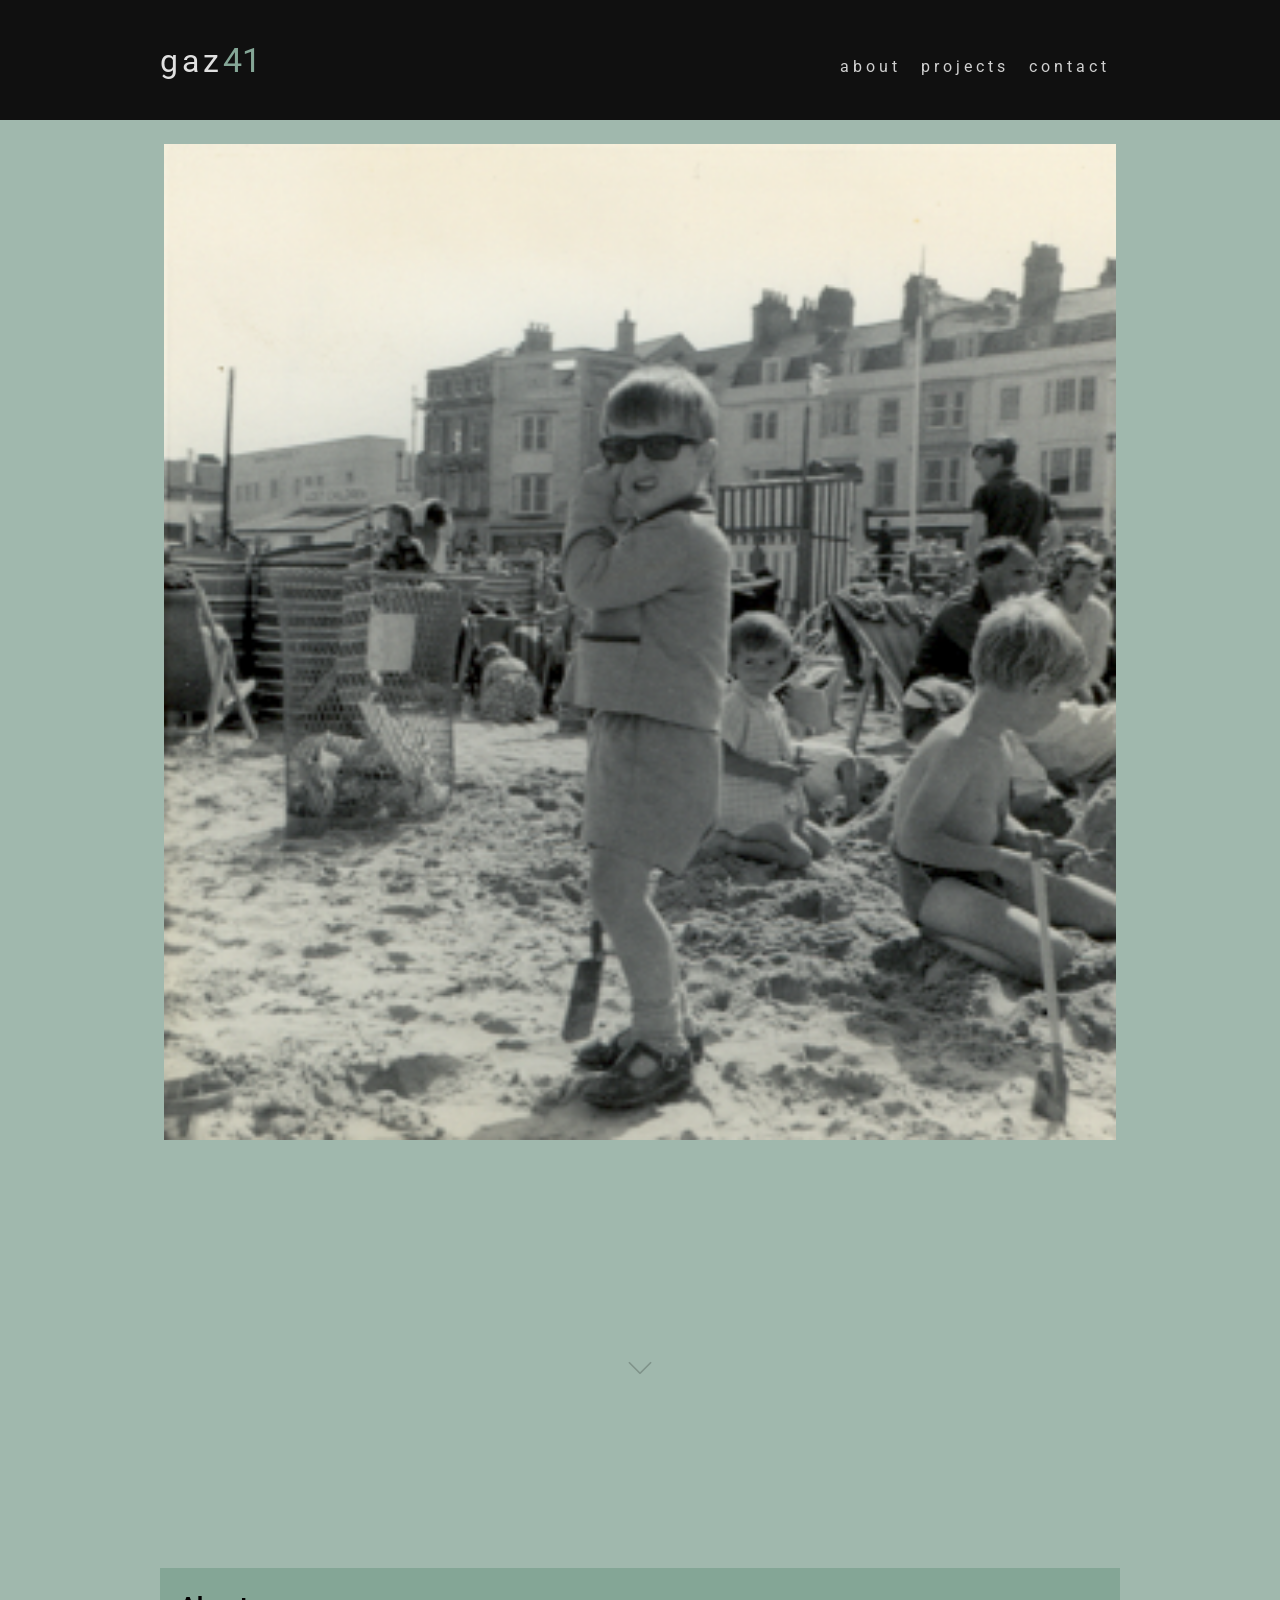
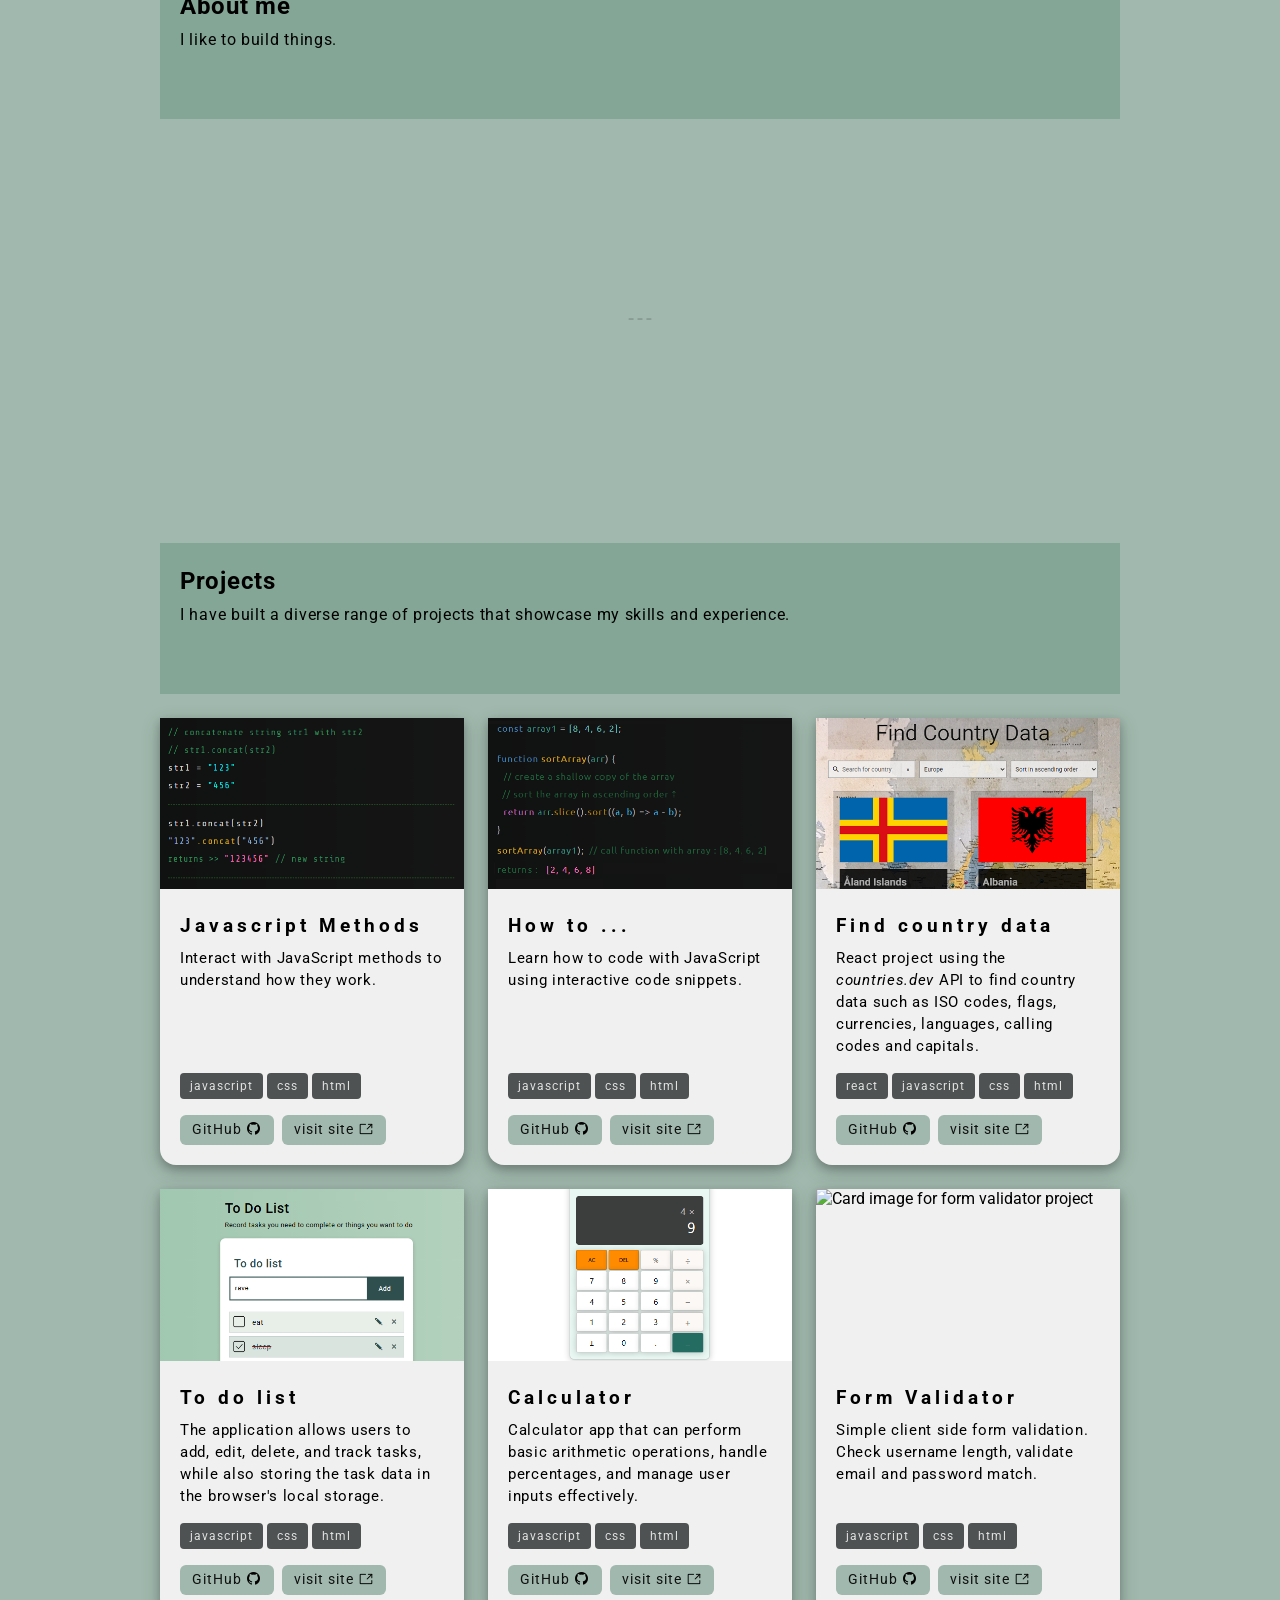
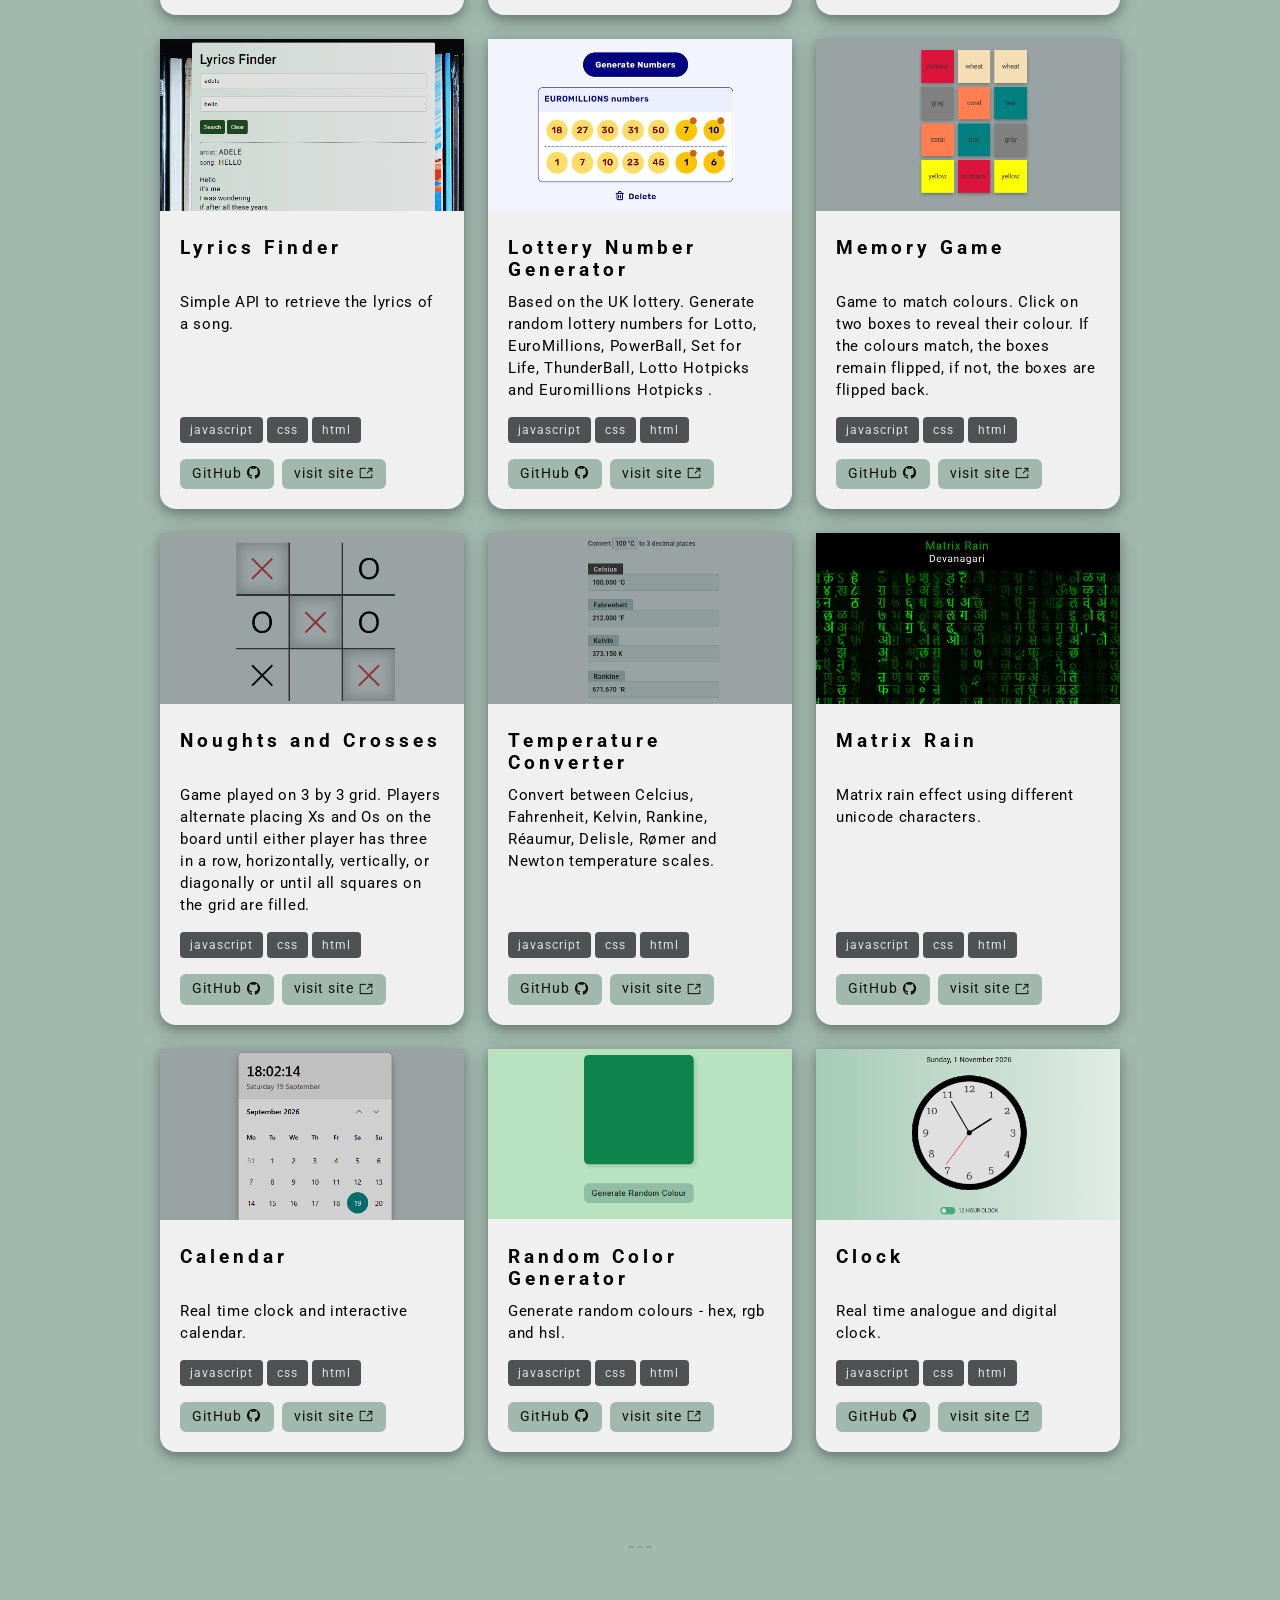
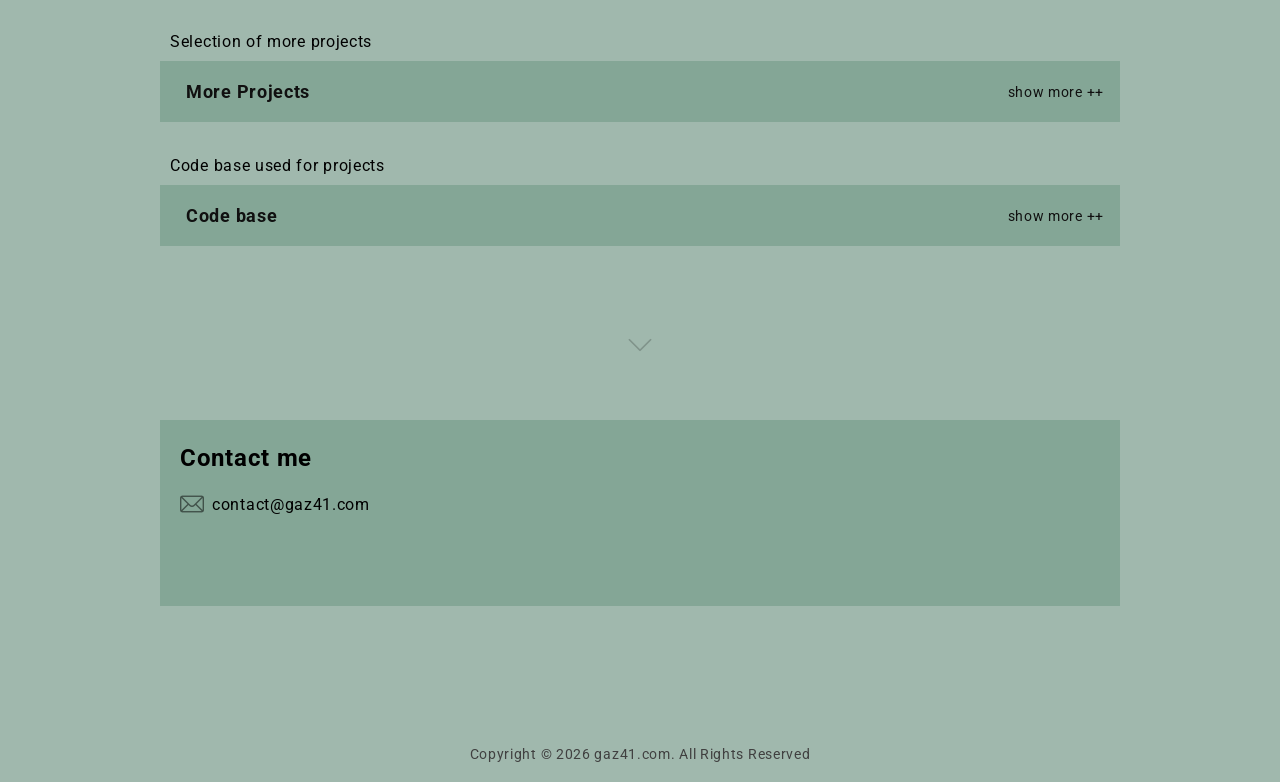
==== index.html @ 2c510667 "added form validator project" ====
<!doctype html>
<html lang="en">
  <head>
    <meta charset="UTF-8" />
    <meta name="viewport" content="width=device-width, initial-scale=1.0" />
    <link
      rel="icon"
      type="image/png"
      sizes="32x32"
      href="/images/favicon-1.png"
    />
    <link rel="stylesheet" href="css/style.css" />
    <title>gaz41</title>
  </head>

  <body>
    <header class="header" id="home">
      <div class="header-top">
        <h1 class="logo">gaz<span class="logo-41">41</span></h1>
        <div class="nav">
          <a href="#about">about</a><a href="#projects">projects</a
          ><a href="#contact">contact</a>
        </div>
      </div>
    </header>
    <div class="container">
      <div class="topContent">
        <div class="gaz41image">
          <img src="images/img-gaz41.png" alt="Image for gaz 41" />
        </div>
      </div>
      <div id="about"></div>
      <div class="spacer1">
        <img src="images/chevron-down.png" alt="arrow" />
      </div>

      <!-- ABOUT -->
      <div class="description-container about">
        <h2>About me</h2>
        <div class="description">
          <p>I like to build things.</p>
        </div>
      </div>

      <div class="spacer1">
        <img src="images/dashed-line.png" alt="arrow" />
      </div>
      <div id="projects"></div>

      <!-- PROJECTS -->
      <div class="description-container projects">
        <h2>Projects</h2>
        <div class="description">
          <p>
            I have built a diverse range of projects that showcase my skills and
            experience.
          </p>
        </div>
      </div>
      <!-- GRID-CONTAINER 1 -->
      <div class="grid-container">
        <div class="card">
          <img
            src="images/img-javascript-methods.png"
            alt="Card image for javascript methods project"
            class="card-img"
          />
          <h3 class="card-title">Javascript Methods</h3>
          <div class="content">
            Interact with JavaScript methods to understand how they work.
          </div>
          <div class="tools">
            <div class="tool">javascript</div>
            <div class="tool">css</div>
            <div class="tool">html</div>
          </div>

          <div class="code-buttons">
            <div class="btn">
              <a href="https://github.com/gaz41/javascript-methods-interactive"
                >GitHub
                <img
                  src="images/icons8-github-16.png"
                  alt="github icon"
                  class="img-icon"
              /></a>
            </div>

            <div class="btn">
              <a href="https://www.gaz41.com/javascriptmethods"
                >visit site
                <img
                  src="images/open-in-new-window.png"
                  alt="link Icon"
                  class="img-icon"
                />
              </a>
            </div>
          </div>
        </div>

        <div class="card">
          <img
            src="images/img-how-to.png"
            alt="Card image for how to project"
            class="card-img"
          />
          <h3 class="card-title">How to ...</h3>
          <div class="content">
            Learn how to code with JavaScript using interactive code snippets.
          </div>
          <div class="tools">
            <div class="tool">javascript</div>
            <div class="tool">css</div>
            <div class="tool">html</div>
          </div>

          <div class="code-buttons">
            <div class="btn">
              <a href="https://github.com/gaz41/how-to"
                >GitHub
                <img
                  src="images/icons8-github-16.png"
                  alt="github icon"
                  class="img-icon"
              /></a>
            </div>

            <div class="btn">
              <a href="https://www.gaz41.com/How_To"
                >visit site
                <img
                  src="images/open-in-new-window.png"
                  alt="link Icon"
                  class="img-icon"
                />
              </a>
            </div>
          </div>
        </div>

        <div class="card">
          <img
            src="images/img-find-country-data.png"
            alt="Card image for find country data project"
            class="card-img"
          />
          <h3 class="card-title">Find country data</h3>
          <div class="content">
            React project using the
            <i>countries.dev</i> API to find country data such as ISO codes,
            flags, currencies, languages, calling codes and capitals.
          </div>
          <div class="tools">
            <div class="tool">react</div>
            <div class="tool">javascript</div>
            <div class="tool">css</div>
            <div class="tool">html</div>
          </div>

          <div class="code-buttons">
            <div class="btn">
              <a href="https://github.com/gaz41/find-country-data"
                >GitHub
                <img
                  src="images/icons8-github-16.png"
                  alt="github icon"
                  class="img-icon"
              /></a>
            </div>

            <div class="btn">
              <a href="https://gaz41-find-country-data-app.netlify.app/"
                >visit site
                <img
                  src="images/open-in-new-window.png"
                  alt="link Icon"
                  class="img-icon"
                />
              </a>
            </div>
          </div>
        </div>

        <div class="card">
          <img
            src="images/img-to-do-list.png"
            alt="Card image for lyrics finder project"
            class="card-img"
          />
          <h3 class="card-title">To do list</h3>
          <div class="content">
            The application allows users to add, edit, delete, and track tasks,
            while also storing the task data in the browser's local storage.
          </div>
          <div class="tools">
            <div class="tool">javascript</div>
            <div class="tool">css</div>
            <div class="tool">html</div>
          </div>

          <div class="code-buttons">
            <div class="btn">
              <a href="https://github.com/gaz41/to-do-list"
                >GitHub
                <img
                  src="images/icons8-github-16.png"
                  alt="github icon"
                  class="img-icon"
              /></a>
            </div>

            <div class="btn">
              <a href="https://www.gaz41.com/to-do-list"
                >visit site
                <img
                  src="images/open-in-new-window.png"
                  alt="link Icon"
                  class="img-icon"
                />
              </a>
            </div>
          </div>
        </div>

        <div class="card">
          <img
            src="images/img-calculator.png"
            alt="Card image for calculator project"
            class="card-img"
          />
          <h3 class="card-title">Calculator</h3>
          <div class="content">
            Calculator app that can perform basic arithmetic operations, handle
            percentages, and manage user inputs effectively.
          </div>
          <div class="tools">
            <div class="tool">javascript</div>
            <div class="tool">css</div>
            <div class="tool">html</div>
          </div>

          <div class="code-buttons">
            <div class="btn">
              <a href="https://github.com/gaz41/calculator"
                >GitHub
                <img
                  src="images/icons8-github-16.png"
                  alt="github icon"
                  class="img-icon"
              /></a>
            </div>

            <div class="btn">
              <a href="https://www.gaz41.com/calculator"
                >visit site
                <img
                  src="images/open-in-new-window.png"
                  alt="link Icon"
                  class="img-icon"
                />
              </a>
            </div>
          </div>
        </div>

        <div class="card">
          <img
            src="images/img-form-validator.png"
            alt="Card image for form validator project"
            class="card-img"
          />
          <h3 class="card-title">Form Validator</h3>
          <div class="content">
            Simple client side form validation. Check username length, validate
            email and password match.
          </div>
          <div class="tools">
            <div class="tool">javascript</div>
            <div class="tool">css</div>
            <div class="tool">html</div>
          </div>

          <div class="code-buttons">
            <div class="btn">
              <a href="https://github.com/gaz41/form-validator"
                >GitHub
                <img
                  src="images/icons8-github-16.png"
                  alt="github icon"
                  class="img-icon"
              /></a>
            </div>

            <div class="btn">
              <a href="https://www.gaz41.com/form-validator"
                >visit site
                <img
                  src="images/open-in-new-window.png"
                  alt="link Icon"
                  class="img-icon"
                />
              </a>
            </div>
          </div>
        </div>

        <div class="card">
          <img
            src="images/img-lyrics-finder.png"
            alt="Card image for lyrics finder project"
            class="card-img"
          />
          <h3 class="card-title">Lyrics Finder</h3>
          <div class="content">
            Simple API to retrieve the lyrics of a song.
          </div>
          <div class="tools">
            <div class="tool">javascript</div>
            <div class="tool">css</div>
            <div class="tool">html</div>
          </div>

          <div class="code-buttons">
            <div class="btn">
              <a href="https://github.com/gaz41/lyrics-finder"
                >GitHub
                <img
                  src="images/icons8-github-16.png"
                  alt="github icon"
                  class="img-icon"
              /></a>
            </div>

            <div class="btn">
              <a href="https://www.gaz41.com/lyrics-finder"
                >visit site
                <img
                  src="images/open-in-new-window.png"
                  alt="link Icon"
                  class="img-icon"
                />
              </a>
            </div>
          </div>
        </div>

        <!-- END -->

        <div class="card">
          <img
            src="images/img-lottery-generator.png"
            alt="Card image for lottery generator project"
            class="card-img"
          />
          <h3 class="card-title">Lottery Number Generator</h3>
          <div class="content">
            Based on the UK lottery. Generate random lottery numbers for Lotto,
            EuroMillions, PowerBall, Set for Life, ThunderBall, Lotto Hotpicks
            and Euromillions Hotpicks .
          </div>
          <div class="tools">
            <div class="tool">javascript</div>
            <div class="tool">css</div>
            <div class="tool">html</div>
          </div>

          <div class="code-buttons">
            <div class="btn">
              <a href="https://github.com/gaz41/lottery-generator"
                >GitHub
                <img
                  src="images/icons8-github-16.png"
                  alt="github icon"
                  class="img-icon"
              /></a>
            </div>

            <div class="btn">
              <a href="https://www.gaz41.com/lottery_generator"
                >visit site
                <img
                  src="images/open-in-new-window.png"
                  alt="link Icon"
                  class="img-icon"
                />
              </a>
            </div>
          </div>
        </div>

        <div class="card">
          <img
            src="images/img-memory-game.png"
            alt="Card image for memory game project"
            class="card-img"
          />
          <h3 class="card-title">Memory Game</h3>
          <div class="content">
            Game to match colours. Click on two boxes to reveal their colour. If
            the colours match, the boxes remain flipped, if not, the boxes are
            flipped back.
          </div>
          <div class="tools">
            <div class="tool">javascript</div>
            <div class="tool">css</div>
            <div class="tool">html</div>
          </div>

          <div class="code-buttons">
            <div class="btn">
              <a href="https://github.com/gaz41/memory-game"
                >GitHub
                <img
                  src="images/icons8-github-16.png"
                  alt="github icon"
                  class="img-icon"
              /></a>
            </div>

            <div class="btn">
              <a href="https://www.gaz41.com/memory_game"
                >visit site
                <img
                  src="images/open-in-new-window.png"
                  alt="link Icon"
                  class="img-icon"
                />
              </a>
            </div>
          </div>
        </div>

        <div class="card">
          <img
            src="images/img-noughts-and-crosses.png"
            alt="Card image for noughts and crosses project"
            class="card-img"
          />
          <h3 class="card-title">Noughts and Crosses</h3>
          <div class="content">
            Game played on 3 by 3 grid. Players alternate placing Xs and Os on
            the board until either player has three in a row, horizontally,
            vertically, or diagonally or until all squares on the grid are
            filled.
          </div>
          <div class="tools">
            <div class="tool">javascript</div>
            <div class="tool">css</div>
            <div class="tool">html</div>
          </div>

          <div class="code-buttons">
            <div class="btn">
              <a href="https://github.com/gaz41/noughts-and-crosses"
                >GitHub
                <img
                  src="images/icons8-github-16.png"
                  alt="github icon"
                  class="img-icon"
              /></a>
            </div>

            <div class="btn">
              <a href="https://www.gaz41.com/noughts_and_crosses"
                >visit site
                <img
                  src="images/open-in-new-window.png"
                  alt="link Icon"
                  class="img-icon"
                />
              </a>
            </div>
          </div>
        </div>

        <div class="card">
          <img
            src="images/img-temperature-converter.png"
            alt="Card image for temperature converter project"
            class="card-img"
          />
          <h3 class="card-title">Temperature Converter</h3>
          <div class="content">
            Convert between Celcius, Fahrenheit, Kelvin, Rankine, Réaumur,
            Delisle, Rømer and Newton temperature scales.
          </div>
          <div class="tools">
            <div class="tool">javascript</div>
            <div class="tool">css</div>
            <div class="tool">html</div>
          </div>

          <div class="code-buttons">
            <div class="btn">
              <a href="https://github.com/gaz41/temperature-converter"
                >GitHub
                <img
                  src="images/icons8-github-16.png"
                  alt="github icon"
                  class="img-icon"
              /></a>
            </div>

            <div class="btn">
              <a href="https://www.gaz41.com/temperature_converter"
                >visit site
                <img
                  src="images/open-in-new-window.png"
                  alt="link Icon"
                  class="img-icon"
                />
              </a>
            </div>
          </div>
        </div>

        <div class="card">
          <img
            src="images/img-matrix-rain.png"
            alt="Card image for matrix rain project"
            class="card-img"
          />
          <h3 class="card-title">Matrix Rain</h3>
          <div class="content">
            Matrix rain effect using different unicode characters.
          </div>
          <div class="tools">
            <div class="tool">javascript</div>
            <div class="tool">css</div>
            <div class="tool">html</div>
          </div>

          <div class="code-buttons">
            <div class="btn">
              <a href="https://github.com/gaz41/matrix-rain"
                >GitHub
                <img
                  src="images/icons8-github-16.png"
                  alt="github icon"
                  class="img-icon"
              /></a>
            </div>

            <div class="btn">
              <a href="https://www.gaz41.com//matrix-rain"
                >visit site
                <img
                  src="images/open-in-new-window.png"
                  alt="link Icon"
                  class="img-icon"
                />
              </a>
            </div>
          </div>
        </div>

        <div class="card">
          <img
            src="images/img-calendar.png"
            alt="Card image for calendar project"
            class="card-img"
          />
          <h3 class="card-title">Calendar</h3>
          <div class="content">Real time clock and interactive calendar.</div>
          <div class="tools">
            <div class="tool">javascript</div>
            <div class="tool">css</div>
            <div class="tool">html</div>
          </div>

          <div class="code-buttons">
            <div class="btn">
              <a href="https://github.com/gaz41/calendar"
                >GitHub
                <img
                  src="images/icons8-github-16.png"
                  alt="github icon"
                  class="img-icon"
              /></a>
            </div>

            <div class="btn">
              <a href="https://www.gaz41.com/calendar"
                >visit site
                <img
                  src="images/open-in-new-window.png"
                  alt="link Icon"
                  class="img-icon"
                />
              </a>
            </div>
          </div>
        </div>

        <div class="card">
          <img
            src="images/img-random-color-generator.png"
            alt="Card image for random colour project"
            class="card-img"
          />
          <h3 class="card-title">Random Color Generator</h3>
          <div class="content">Generate random colours - hex, rgb and hsl.</div>
          <div class="tools">
            <div class="tool">javascript</div>
            <div class="tool">css</div>
            <div class="tool">html</div>
          </div>

          <div class="code-buttons">
            <div class="btn">
              <a href="https://github.com/gaz41/random-color-generator"
                >GitHub
                <img
                  src="images/icons8-github-16.png"
                  alt="github icon"
                  class="img-icon"
              /></a>
            </div>

            <div class="btn">
              <a href="https://www.gaz41.com/random-color-generator"
                >visit site
                <img
                  src="images/open-in-new-window.png"
                  alt="link Icon"
                  class="img-icon"
                />
              </a>
            </div>
          </div>
        </div>

        <div class="card">
          <img
            src="images/img-clock.png"
            alt="Card image for clock project"
            class="card-img"
          />
          <h3 class="card-title">Clock</h3>
          <div class="content">Real time analogue and digital clock.</div>
          <div class="tools">
            <div class="tool">javascript</div>
            <div class="tool">css</div>
            <div class="tool">html</div>
          </div>

          <div class="code-buttons">
            <div class="btn">
              <a href="https://github.com/gaz41/clock"
                >GitHub
                <img
                  src="images/icons8-github-16.png"
                  alt="github icon"
                  class="img-icon"
              /></a>
            </div>

            <div class="btn">
              <a href="https://www.gaz41.com/clock"
                >visit site
                <img
                  src="images/open-in-new-window.png"
                  alt="link Icon"
                  class="img-icon"
                />
              </a>
            </div>
          </div>
        </div>
      </div>

      <div class="spacer2">
        <img src="images/dashed-line.png" alt="arrow" />
      </div>

      <!-- ACCORDION 1 - MORE PROJECTS -->
      <p class="showDescription">Selection of more projects</p>
      <div class="accordion1 accordion-name">
        <h2>More Projects</h2>
      </div>
      <div class="panel1" id="panel1">
        <div class="grid-container">
          <div class="card">
            <img
              src="images/img-3d-rotating-cube.png"
              alt="Card image for 3D rotating cube project"
              class="card-img"
            />
            <h3 class="card-title">3D rotating cube</h3>
            <div class="content">
              3D rotating cube with interactive speed and direction.
            </div>
            <div class="tools">
              <div class="tool">javascript</div>
              <div class="tool">css</div>
              <div class="tool">html</div>
            </div>

            <div class="code-buttons">
              <div class="btn">
                <a href="https://github.com/gaz41/rotating-3d-cube"
                  >GitHub
                  <img
                    src="images/icons8-github-16.png"
                    alt="github icon"
                    class="img-icon"
                /></a>
              </div>

              <div class="btn">
                <a href="https://www.gaz41.com/3D_rotating_cube"
                  >visit site
                  <img
                    src="images/open-in-new-window.png"
                    alt="link Icon"
                    class="img-icon"
                  />
                </a>
              </div>
            </div>
          </div>

          <div class="card">
            <img
              src="images/img-3d-interactive-cube.png"
              alt="Card image for 3D interactive cube project"
              class="card-img"
            />
            <h3 class="card-title">3D interactive cube</h3>
            <div class="content">
              3D cube with interactive control of its position.
            </div>
            <div class="tools">
              <div class="tool">javascript</div>
              <div class="tool">css</div>
              <div class="tool">html</div>
            </div>

            <div class="code-buttons">
              <div class="btn">
                <a href="https://github.com/gaz41/interactive-3d-cube"
                  >GitHub
                  <img
                    src="images/icons8-github-16.png"
                    alt="github icon"
                    class="img-icon"
                /></a>
              </div>

              <div class="btn">
                <a href="https://www.gaz41.com/3D_interactive_cube"
                  >visit site
                  <img
                    src="images/open-in-new-window.png"
                    alt="link Icon"
                    class="img-icon"
                  />
                </a>
              </div>
            </div>
          </div>

          <div class="card">
            <img
              src="images/img-3d-rolling-dice.png"
              alt="Card image for 3D rolling dice project"
              class="card-img"
            />
            <h3 class="card-title">3D rolling dice</h3>
            <div class="content">
              3D rolling dice using GSAP - JavaScript animation library
            </div>
            <div class="tools">
              <div class="tool">javascript</div>
              <div class="tool">gsap</div>
              <div class="tool">css</div>
              <div class="tool">html</div>
            </div>

            <div class="code-buttons">
              <div class="btn">
                <a href="https://github.com/gaz41/rolling-3d-dice"
                  >GitHub
                  <img
                    src="images/icons8-github-16.png"
                    alt="github icon"
                    class="img-icon"
                /></a>
              </div>

              <div class="btn">
                <a href="https://www.gaz41.com/3D_rolling_dice"
                  >visit site
                  <img
                    src="images/open-in-new-window.png"
                    alt="link Icon"
                    class="img-icon"
                  />
                </a>
              </div>
            </div>
          </div>

          <div class="card">
            <img
              src="images/img2.png"
              alt="Card image for code-base"
              class="card-img"
            />
            <h3 class="card-title">More Projects ++</h3>
            <div class="content">
              Lorem ipsum dolor sit, amet consectetur adipisicing elit. Nulla
              culpa recusandae itaque.
            </div>
            <div class="tools">
              <div class="tool">javascript</div>
              <div class="tool">css</div>
              <div class="tool">html</div>
            </div>

            <div class="code-buttons">
              <div class="btn">
                <a href="https://github.com/gaz41/"
                  >GitHub
                  <img
                    src="images/icons8-github-16.png"
                    alt="github icon"
                    class="img-icon"
                /></a>
              </div>

              <div class="btn">
                <a href="https://www.gaz41.com/"
                  >visit site
                  <img
                    src="images/open-in-new-window.png"
                    alt="link Icon"
                    class="img-icon"
                  />
                </a>
              </div>
            </div>
          </div>
        </div>
      </div>

      <!-- ACCORDION 2 - CODE_BASE  -->
      <p class="showDescription">Code base used for projects</p>
      <div class="accordion2 accordion-name">
        <h2>Code base</h2>
      </div>
      <div class="panel2" id="panel2">
        <div class="grid-container">
          <div class="card">
            <img
              src="images/img-checkbox.png"
              alt="Card image for code-base"
              class="card-img"
            />
            <h3 class="card-title">Checkbox</h3>
            <div class="content">checkbox implementation</div>
            <div class="tools">
              <div class="tool">javascript</div>
              <div class="tool">css</div>
              <div class="tool">html</div>
            </div>

            <div class="code-buttons">
              <div class="btn">
                <a href="https://github.com/gaz41/checkbox"
                  >GitHub
                  <img
                    src="images/icons8-github-16.png"
                    alt="github icon"
                    class="img-icon"
                /></a>
              </div>

              <div class="btn">
                <a href="https://www.gaz41.com/code_base/checkbox">
                  visit site
                  <img
                    src="images/open-in-new-window.png"
                    alt="link Icon"
                    class="img-icon"
                  />
                </a>
              </div>
            </div>
          </div>

          <div class="card">
            <img
              src="images/img-radio-buttons.png"
              alt="Card image for code-base"
              class="card-img"
            />
            <h3 class="card-title">Radio buttons</h3>
            <div class="content">radio button implementation</div>
            <div class="tools">
              <div class="tool">javascript</div>
              <div class="tool">css</div>
              <div class="tool">html</div>
            </div>

            <div class="code-buttons">
              <div class="btn">
                <a href="https://github.com/gaz41/radio-buttons"
                  >GitHub
                  <img
                    src="images/icons8-github-16.png"
                    alt="github icon"
                    class="img-icon"
                /></a>
              </div>

              <div class="btn">
                <a href="https://www.gaz41.com/code_base/radio-buttons">
                  visit site
                  <img
                    src="images/open-in-new-window.png"
                    alt="link Icon"
                    class="img-icon"
                  />
                </a>
              </div>
            </div>
          </div>

          <div class="card">
            <img
              src="images/img-toggle-switch.png"
              alt="Card image for code-base"
              class="card-img"
            />
            <h3 class="card-title">toggle switch</h3>
            <div class="content">Toggle switch implementation</div>
            <div class="tools">
              <div class="tool">javascript</div>
              <div class="tool">css</div>
              <div class="tool">html</div>
            </div>

            <div class="code-buttons">
              <div class="btn">
                <a href="https://github.com/gaz41/toggle-switch"
                  >GitHub
                  <img
                    src="images/icons8-github-16.png"
                    alt="github icon"
                    class="img-icon"
                /></a>
              </div>

              <div class="btn">
                <a href="https://www.gaz41.com/code_base/toggle-switch">
                  visit site
                  <img
                    src="images/open-in-new-window.png"
                    alt="link Icon"
                    class="img-icon"
                  />
                </a>
              </div>
            </div>
          </div>

          <div class="card">
            <img
              src="images/img-radio-buttons-styled.png"
              alt="Card image for code-base"
              class="card-img"
            />
            <h3 class="card-title">radio buttons - styled</h3>
            <div class="content">
              Select a radio button and return its value. Default will always be
              red.
            </div>
            <div class="tools">
              <div class="tool">javascript</div>
              <div class="tool">css</div>
              <div class="tool">html</div>
            </div>

            <div class="code-buttons">
              <div class="btn">
                <a href="https://github.com/gaz41/radio-buttons-styled"
                  >GitHub
                  <img
                    src="images/icons8-github-16.png"
                    alt="github icon"
                    class="img-icon"
                /></a>
              </div>

              <div class="btn">
                <a href="https://www.gaz41.com/code_base/radio-buttons-styled"
                  >visit site
                  <img
                    src="images/open-in-new-window.png"
                    alt="link Icon"
                    class="img-icon"
                  />
                </a>
              </div>
            </div>
          </div>

          <div class="card">
            <img
              src="images/img-box-selection.png"
              alt="Card image for code-base"
              class="card-img"
            />
            <h3 class="card-title">box selection</h3>
            <div class="content">
              Select a numbered box and return its number. If any box is
              selected or none return a boolean.
            </div>
            <div class="tools">
              <div class="tool">javascript</div>
              <div class="tool">css</div>
              <div class="tool">html</div>
            </div>

            <div class="code-buttons">
              <div class="btn">
                <a href="https://github.com/gaz41/box-selection"
                  >GitHub
                  <img
                    src="images/icons8-github-16.png"
                    alt="github icon"
                    class="img-icon"
                /></a>
              </div>

              <div class="btn">
                <a href="https://www.gaz41.com/code_base/box-selection">
                  visit site
                  <img
                    src="images/open-in-new-window.png"
                    alt="link Icon"
                    class="img-icon"
                  />
                </a>
              </div>
            </div>
          </div>

          <div class="card">
            <img
              src="images/img-sliding-menu.png"
              alt="Card image for code-base"
              class="card-img"
            />
            <h3 class="card-title">sliding menu</h3>
            <div class="content">
              Select the hamburger icon to reveal the sliding menu. Options are
              presented as a list. Select the X icon to close the sliding menu.
            </div>
            <div class="tools">
              <div class="tool">javascript</div>
              <div class="tool">css</div>
              <div class="tool">html</div>
            </div>

            <div class="code-buttons">
              <div class="btn">
                <a href="https://github.com/gaz41/sliding-menu"
                  >GitHub
                  <img
                    src="images/icons8-github-16.png"
                    alt="github icon"
                    class="img-icon"
                /></a>
              </div>

              <div class="btn">
                <a href="https://www.gaz41.com/code_base/sliding-menu"
                  >visit site
                  <img
                    src="images/open-in-new-window.png"
                    alt="link Icon"
                    class="img-icon"
                  />
                </a>
              </div>
            </div>
          </div>

          <div class="card">
            <img
              src="images/img-sliding-menu-with-accordion.png"
              alt="Card image for code-base"
              class="card-img"
            />
            <h3 class="card-title">sliding menu with accordion</h3>
            <div class="content">
              Select the hamburger icon to reveal the sliding menu. Options are
              presented as an accordion. Select the X icon to close the sliding
              menu.
            </div>
            <div class="tools">
              <div class="tool">javascript</div>
              <div class="tool">css</div>
              <div class="tool">html</div>
            </div>

            <div class="code-buttons">
              <div class="btn">
                <a href="https://github.com/gaz41/sliding-menu-with-accordion"
                  >GitHub
                  <img
                    src="images/icons8-github-16.png"
                    alt="github icon"
                    class="img-icon"
                /></a>
              </div>

              <div class="btn">
                <a
                  href="https://www.gaz41.com/code_base/sliding-menu-with-accordion"
                  >visit site
                  <img
                    src="images/open-in-new-window.png"
                    alt="link Icon"
                    class="img-icon"
                  />
                </a>
              </div>
            </div>
          </div>

          <div class="card">
            <img
              src="images/img-copyright-notice.png"
              alt="Card image for code-base"
              class="card-img"
            />
            <h3 class="card-title">responsive copyright notice</h3>
            <div class="content">
              Copyright notice will appear at bottom of page whether there is
              content on that page or not. The copyright notice will not float.
            </div>
            <div class="tools">
              <div class="tool">javascript</div>
              <div class="tool">css</div>
              <div class="tool">html</div>
            </div>

            <div class="code-buttons">
              <div class="btn">
                <a href="https://github.com/gaz41/copyright-notice"
                  >GitHub
                  <img
                    src="images/icons8-github-16.png"
                    alt="github icon"
                    class="img-icon"
                /></a>
              </div>

              <div class="btn">
                <a href="https://www.gaz41.com/code_base/copyright_notice"
                  >visit site
                  <img
                    src="images/open-in-new-window.png"
                    alt="link Icon"
                    class="img-icon"
                  />
                </a>
              </div>
            </div>
          </div>

          <div class="card">
            <img
              src="images/img3.png"
              alt="Card image for code-base"
              class="card-img"
            />
            <h3 class="card-title">code-base ++</h3>
            <div class="content">
              Lorem ipsum dolor sit amet consectetur adipisicing elit. Nostrum,
              ullam tempora!
            </div>
            <div class="tools">
              <div class="tool">javascript</div>
              <div class="tool">css</div>
              <div class="tool">html</div>
            </div>

            <div class="code-buttons">
              <div class="btn">
                <a href="https://github.com/gaz41/"
                  >GitHub
                  <img
                    src="images/icons8-github-16.png"
                    alt="github icon"
                    class="img-icon"
                /></a>
              </div>

              <div class="btn">
                <a href="https://www.gaz41.com/"
                  >visit site
                  <img
                    src="images/open-in-new-window.png"
                    alt="link Icon"
                    class="img-icon"
                  />
                </a>
              </div>
            </div>
          </div>
        </div>
      </div>

      <!-- CONTACT -->
      <div id="contact"></div>
      <div class="spacer2">
        <img src="images/chevron-down.png" alt="arrow" />
      </div>
      <div class="description-container contact">
        <h2>Contact me</h2>
        <div class="description">
          <div class="email">
            <img src="images/mail.png" class="email-icon" alt="mail icon" />
            <a
              href="mailto:contact@gaz41.com"
              target="_blank"
              rel="noopener noreferrer"
            >
              <span class="email-name">contact@gaz41.com</span></a
            >
          </div>
        </div>
      </div>

      <!-- SCROLL-UP -->
      <a href="#home" id="scrollUp" class="scroll-up">
        <img
          src="images/upload.png"
          alt="up arrow icon"
          id="upIcon"
          class="up-icon"
      /></a>

      <!-- COPYRIGHT INFO -->
      <div id="copy" class="copy"></div>
    </div>

    <script src="scripts/script.js"></script>
  </body>
</html>

<!-- 
CREDIT FOR ICONS USED
<a href="https://icons8.com/icon/44900/github">GitHub</a> icon by <a target="_blank" href="https://icons8.com">Icons8</a>
<a href="https://www.flaticon.com/free-icons/open-in-new-window" title="open in new window icons">Open in new window icons created by Shashank Singh - Flaticon</a>
<a href="https://www.flaticon.com/free-icons/down-chevron" title="down chevron icons">Down chevron icons created by JC Icon - Flaticon</a>
<a href="https://www.flaticon.com/free-icons/up-arrow" title="up arrow icons">Up arrow icons created by Magnific - Flaticon</a>
<a href="https://www.flaticon.com/free-icons/dotted-line" title="dotted line icons">Dotted line icons created by See Icons - Flaticon</a>
<a href="https://www.flaticon.com/free-icons/email" title="email icons">Email icons created by Magnific - Flaticon</a>
 -->
---- css/style.css ----
@import url("https://fonts.googleapis.com/css2?family=Roboto:ital,wght@0,100..900;1,100..900&display=swap");

:root {
  --font1: "Roboto", sans-serif;
  --backgroundColor1: #a0b8ad;
  --boxShadow1: rgba(0, 0, 0, 0.35) 0px 5px 15px;
  --boxShadow2:
    0 4px 8px 0 rgba(0, 0, 0, 0.2), 0 6px 20px 0 rgba(0, 0, 0, 0.19);
  --letterSpacing1: 0.7px;
  --letterSpacing2: 1px;
  --letterSpacing3: 1.4px;
  --letterSpacing4: 4px;
  --letterSpacing5: 0.4px;
  --transition1: 0.4s ease-in-out;

  --color1: #000000;
  --color2: #101010;
  --color3: #202020;
  --color4: #404040;
  --color5: #4e5252;
  --color6: #666666;
  --color7: #d0d0d0;
  --color8: #e0e0e0;
  --color9: #304a30;
  --color10: #a0b8ad;
  --color11: #84a696;
  --color12: #f0f0f0;
  --color13: #ffffff;
  --color14: #648671;
}

*,
*::before,
*::after {
  margin: 0;
  padding: 0;
  box-sizing: border-box;
}

html {
  scroll-behavior: smooth;
}

body {
  font-family: var(--font1);
  background-color: var(--backgroundColor1);
}

header {
  display: flex;
  background-color: var(--color2);
  color: var(--color8);
  padding: 40px 30px;
  letter-spacing: var(--letterSpacing4);
}

header h1 {
  font-size: 32px;
  font-weight: normal;
}

.header-top {
  display: flex;
  align-items: last baseline;
  justify-content: space-between;
  width: 960px;
  margin: auto;
}

.logo-41 {
  color: var(--color11);
  font-size: 34px;
  letter-spacing: normal;
}

.nav a {
  font-size: 16px;
  color: var(--color7);
  padding: 0 10px;
  text-decoration: none;
  transition: var(--transition1);
  cursor: pointer;
}

.nav a:hover {
  color: var(--color11);
}

.container {
  max-width: 1000px;
  margin: auto;
}

.topContent {
  text-align: center;
  margin-bottom: 10px;
}

.gaz41image {
  margin: 24px;
  overflow: hidden;
}

.gaz41image img {
  width: 100%;
}

#projects {
  padding-bottom: 24px;
}

h2 {
  letter-spacing: var(--letterSpacing1);
  padding: 24px 0 0 20px;
}

h3 {
  letter-spacing: var(--letterSpacing4);
  padding: 40px 0 40px 20px;
}

.arrow,
.arrow2 {
  padding-left: 46px;
  opacity: 0.7;
}

.arrow2 {
  padding-left: 40px;
  padding: 0 0 20px 58px;
}

.spacer1,
.spacer2 {
  display: flex;
  align-items: center;
  justify-content: center;
  height: 400px;
  opacity: 0.2;
}

.spacer2 {
  height: 150px;
}

.description-container {
  background-color: var(--color11);
  letter-spacing: var(--letterSpacing1);
  padding: 0 0 70px 0;
  margin: 0 20px;
}

.description-container.projects {
  margin-bottom: 24px;
}

.description p {
  padding: 10px 20px 0 20px;
}

.grid-container {
  display: grid;
  grid-template-columns: repeat(auto-fit, minmax(300px, 1fr));
  gap: 24px;
  align-items: stretch;
  justify-content: left;
  padding: 0 20px 20px 20px;
}

.card {
  display: grid;
  grid-template-rows: subgrid;
  grid-row: span 5;
  gap: 6px;
  background-color: var(--color12);
  border-bottom-left-radius: 16px;
  border-bottom-right-radius: 16px;
  overflow: hidden;
  animation: fadeUp 0.4s linear;
  animation-timeline: view(); /* Defines the timeline for the animation */
  animation-range: entry 0% cover 35%; /* Specifies the animation range */
  animation-duration: 0.4s; /* Duration of the animation - Firefox */
  transition: all var(--transition1); /* Smooth transition for all properties */
  box-shadow: var(--boxShadow2);
}

.card:hover {
  background-color: var(--color13);
  box-shadow: var(--boxShadow1);
}

.card-img {
  background-color: var(--color12);
  width: 100%;
  border: none;
  object-fit: cover;
}

.card-title {
  padding: 20px 4px 4px 20px;
}

.content {
  font-size: 15px;
  line-height: 22px;
  letter-spacing: var(--letterSpacing1);
  padding: 0 20px;
}

.tools {
  display: flex;
  flex-wrap: wrap;
  gap: 4px;
  padding-left: 10px;
  margin: 10px 16px 0 10px;
}

.tool {
  background-color: var(--color5);
  color: var(--color8);
  font-size: 12px;
  letter-spacing: var(--letterSpacing2);
  border-radius: 4px;
  padding: 6px 10px;
}

.code-buttons {
  display: flex;
  padding: 10px;
  margin: 0 0 10px 10px;
}

.btn {
  background-color: var(--color10);
  font-size: 14px;
  border-radius: 6px;
  padding: 6px 12px;
  margin-right: 8px;
  letter-spacing: var(--letterSpacing2);
  transition: var(--transition1);
  cursor: pointer;
}

.btn:hover {
  background-color: var(--color11);
  color: var(--color13);
  box-shadow: var(--boxShadow1);
}

.btn a {
  color: var(--color2);
  text-decoration: none;
}

.img-icon {
  display: inline-block;
  padding: 0 0 2px;
  vertical-align: middle;
}

.accordion1,
.accordion2 {
  display: flex;
  align-items: center;
  justify-content: space-between;
  background-color: var(--color11);
  color: var(--color2);
  font-family: var(--font1);
  letter-spacing: var(--letterSpacing1);
  padding: 10px 16px;
  margin: 0 20px 24px 20px;
  outline: none;
  transition: var(--transition1);
  cursor: pointer;
}

.accordion1 h2,
.accordion2 h2 {
  font-size: 18px;
  padding: 10px;
}

.accordion-name {
  color: var(--color2);
  letter-spacing: var(--letterSpacing1);
  transition: var(--transition1);
}

.accordion-name:hover {
  color: var(--color4);
}

.accordion1:after,
.accordion2:after {
  content: "show more \002B\002B";
  float: right;
  margin-left: 5px;
  color: var(--color2);
  font-size: 14px;
  transition: var(--transition1);
}

.accordion1:hover:after,
.accordion2:hover:after {
  color: var(--color3);
  letter-spacing: var(--letterSpacing3);
}

.accordionActive:after {
  content: "show less \2212\2212";
  font-size: 14px;
  color: var(--color2);
}

.accordionActive:hover {
  color: var(--color9);
}

.accordionActive:hover:after {
  color: var(--color9);
  letter-spacing: var(--letterSpacing5);
}

.panel1,
.panel2 {
  display: none;
  transition: var(--transition1);
}

.panel1 {
  margin-bottom: 80px;
}

.showDescription {
  padding: 10px 30px;
  letter-spacing: var(--letterSpacing1);
}

.email {
  display: flex;
  align-items: center;
  justify-content: flex-start;
  padding: 20px;
}

.email a {
  color: var(--color1);
  text-decoration: none;
}

.email-icon {
  vertical-align: middle;
  opacity: 0.5;
}

.email-name {
  letter-spacing: var(--letterSpacing1);
  padding-left: 8px;
  transition: var(--transition1);
}

.email-name:hover {
  color: var(--color3);
  letter-spacing: var(--letterSpacing2);
  text-decoration: underline;
}

::selection {
  color: var(--color3);
  background: var(--color14);
}

/* SCROLL TO THE TOP */
.scroll-up {
  display: flex;
  align-items: center;
  justify-content: center;
  position: fixed;
  bottom: 20px;
  right: 4px;
  padding: 8px;
  border-radius: 16px;
  opacity: 0.4;
  transition: var(--transition1);
}

.scroll-up:hover {
  opacity: 1;
  transform: translateY(-3px);
}

.up-icon {
  display: none;
}

.copy {
  background-color: var(--backgroundColor1);
  color: var(--color4);
  font-size: 14px;
  text-align: center;
  letter-spacing: var(--letterSpacing1);
  padding: 20px 0;
  margin-top: 120px;
}

/* fadeUp ANIMATION FOR CARDS */
@keyframes fadeUp {
  from {
    opacity: 0;
    transform: translateY(50px) scale(0.8);
  }

  to {
    opacity: 1;
    transform: translateY(0) scale(1);
  }
}

@media only screen and (max-width: 450px) {
  .header-top {
    flex-direction: column;
    align-items: self-start;
  }

  .header-top a {
    margin-top: 10px;
  }

  .logo {
    padding-bottom: 10px;
  }

  .nav a {
    display: flex;
    flex-direction: column;
    margin: px 0;
    padding: 0 10px;
  }

  .scroll-up {
    bottom: 40px;
  }
}

@media only screen and (max-width: 398px) {
  .copy {
    padding: 6px 0;
    line-height: 1.6;
  }

  .copy2 {
    display: block;
  }
}

@media only screen and (max-width: 350px) {
  .grid-container {
    grid-template-columns: repeat(auto-fit, minmax(230px, 1fr));
  }
}

@media only screen and (max-width: 300px) {
  .code-buttons {
    flex-direction: column;
    gap: 10px;
    width: 135px;
  }

  .scroll-up {
    bottom: 66px;
  }
}

@media only screen and (max-width: 270px) {
  .grid-container {
    grid-template-columns: repeat(auto-fit, minmax(220px, 1fr));
    padding: 0 4px;
  }

  .description-container h2 {
    font-size: 18px;
  }

  .description-container,
  .description-container.projects,
  .accordion1,
  .accordion2 {
    margin: 20px 4px;
  }

  .showDescription {
    font-size: 14px;
    padding: 20px 0 2px 10px;
  }

  .email {
    flex-direction: column;
    align-items: self-start;
    padding: 10px 0 0 20px;
  }

  .email-name {
    font-size: 14px;
    padding-left: 0;
  }
}
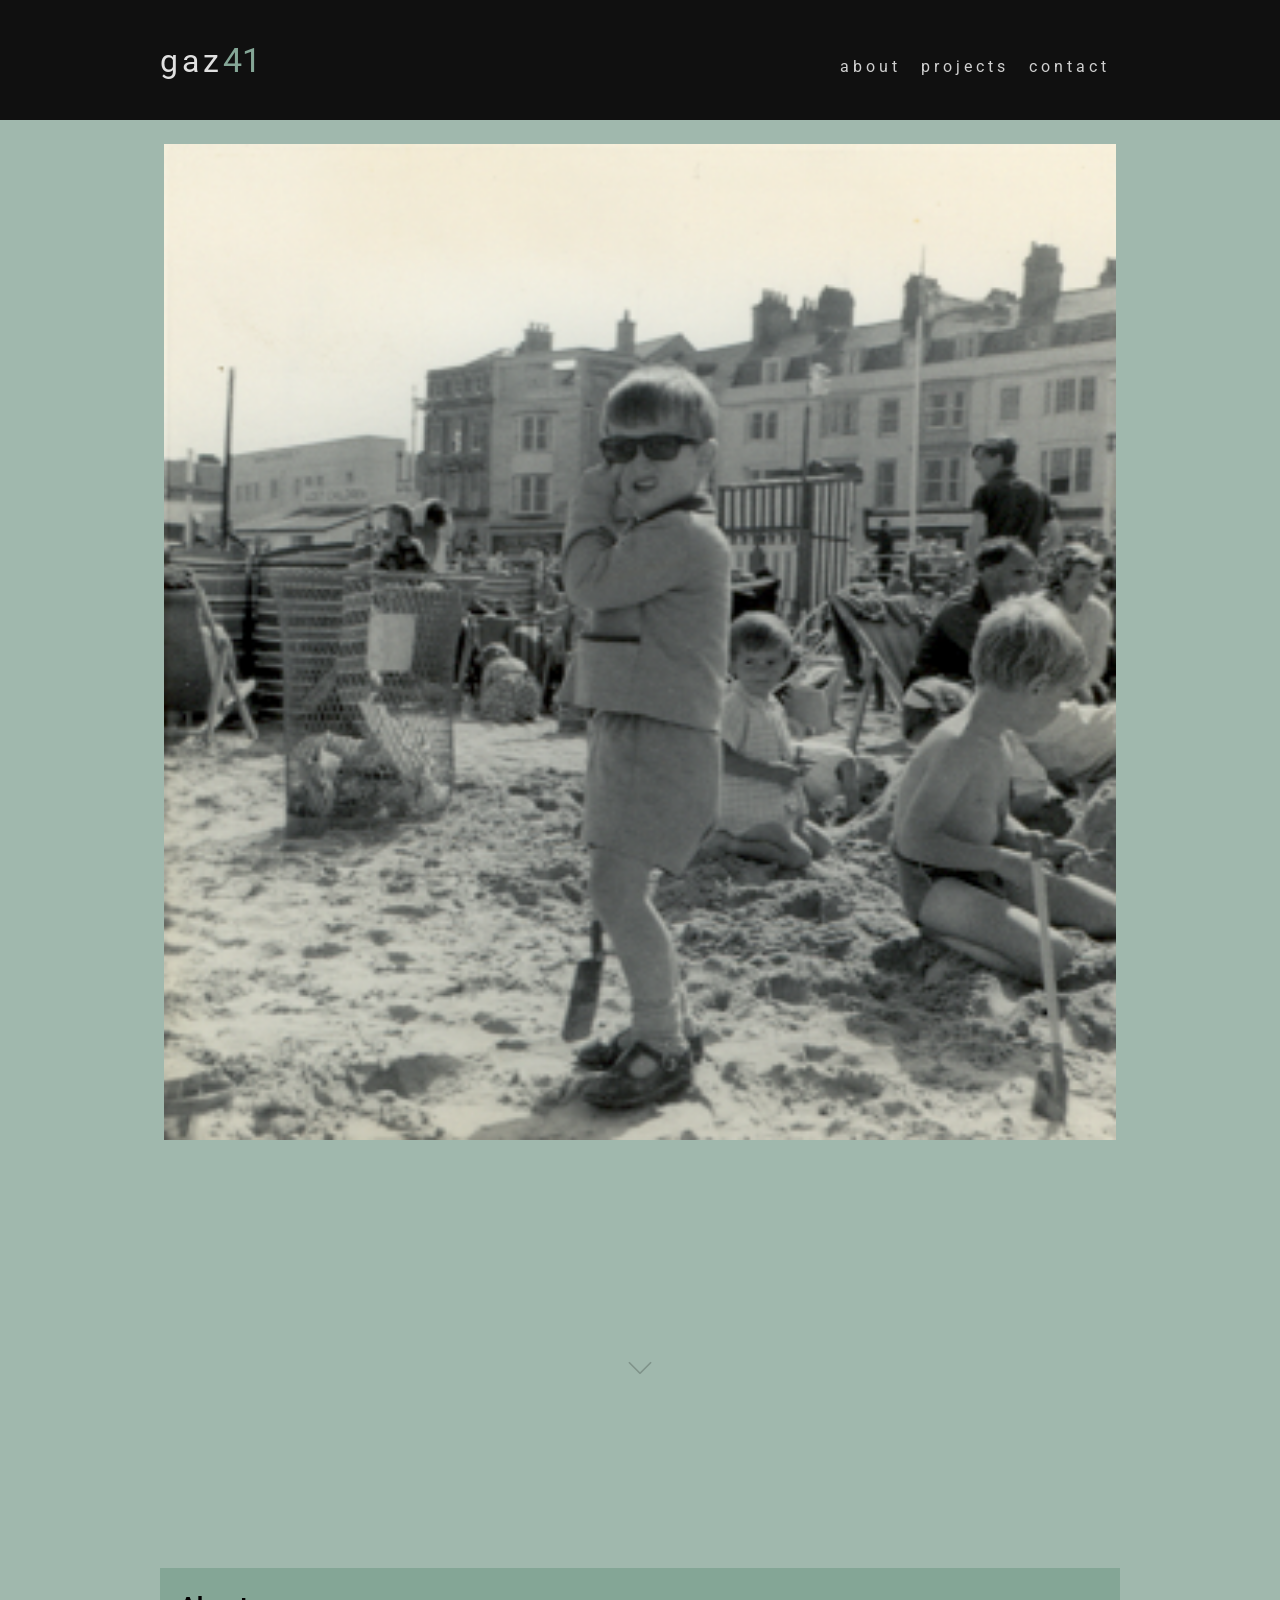
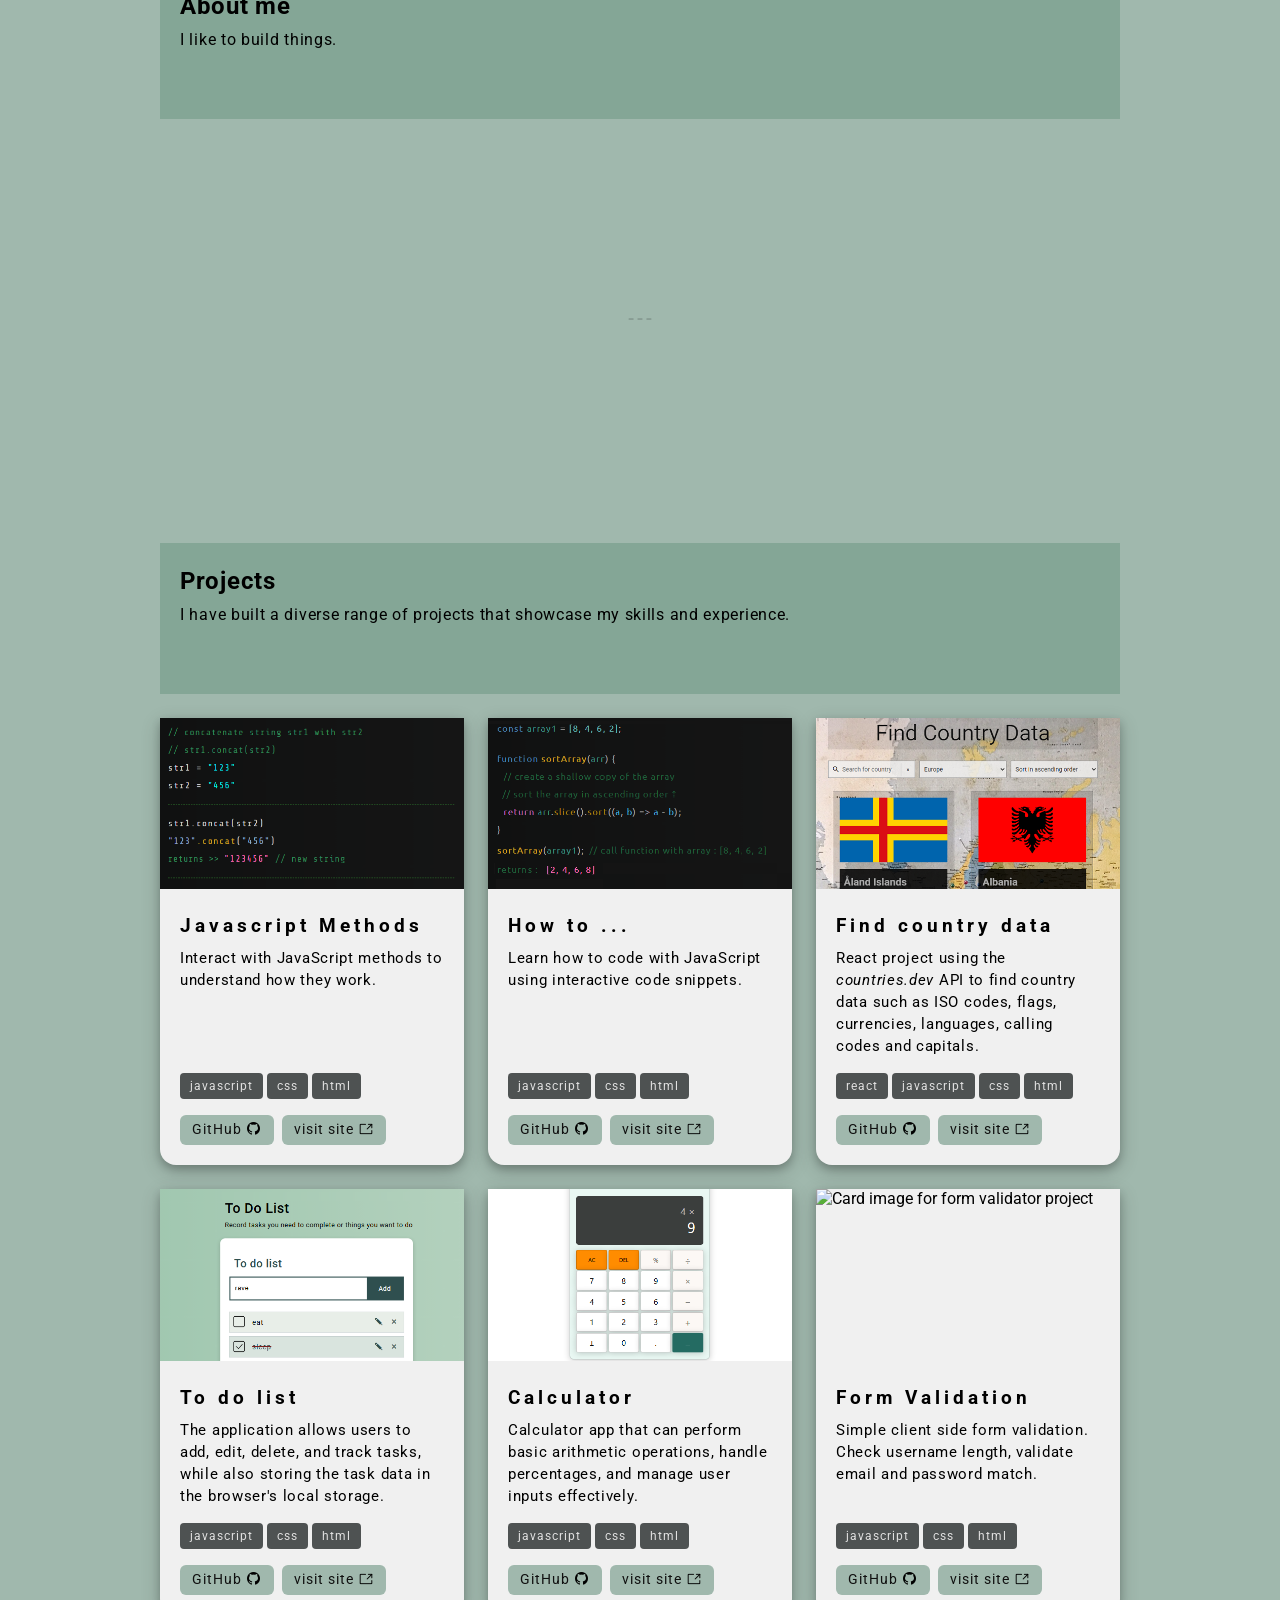
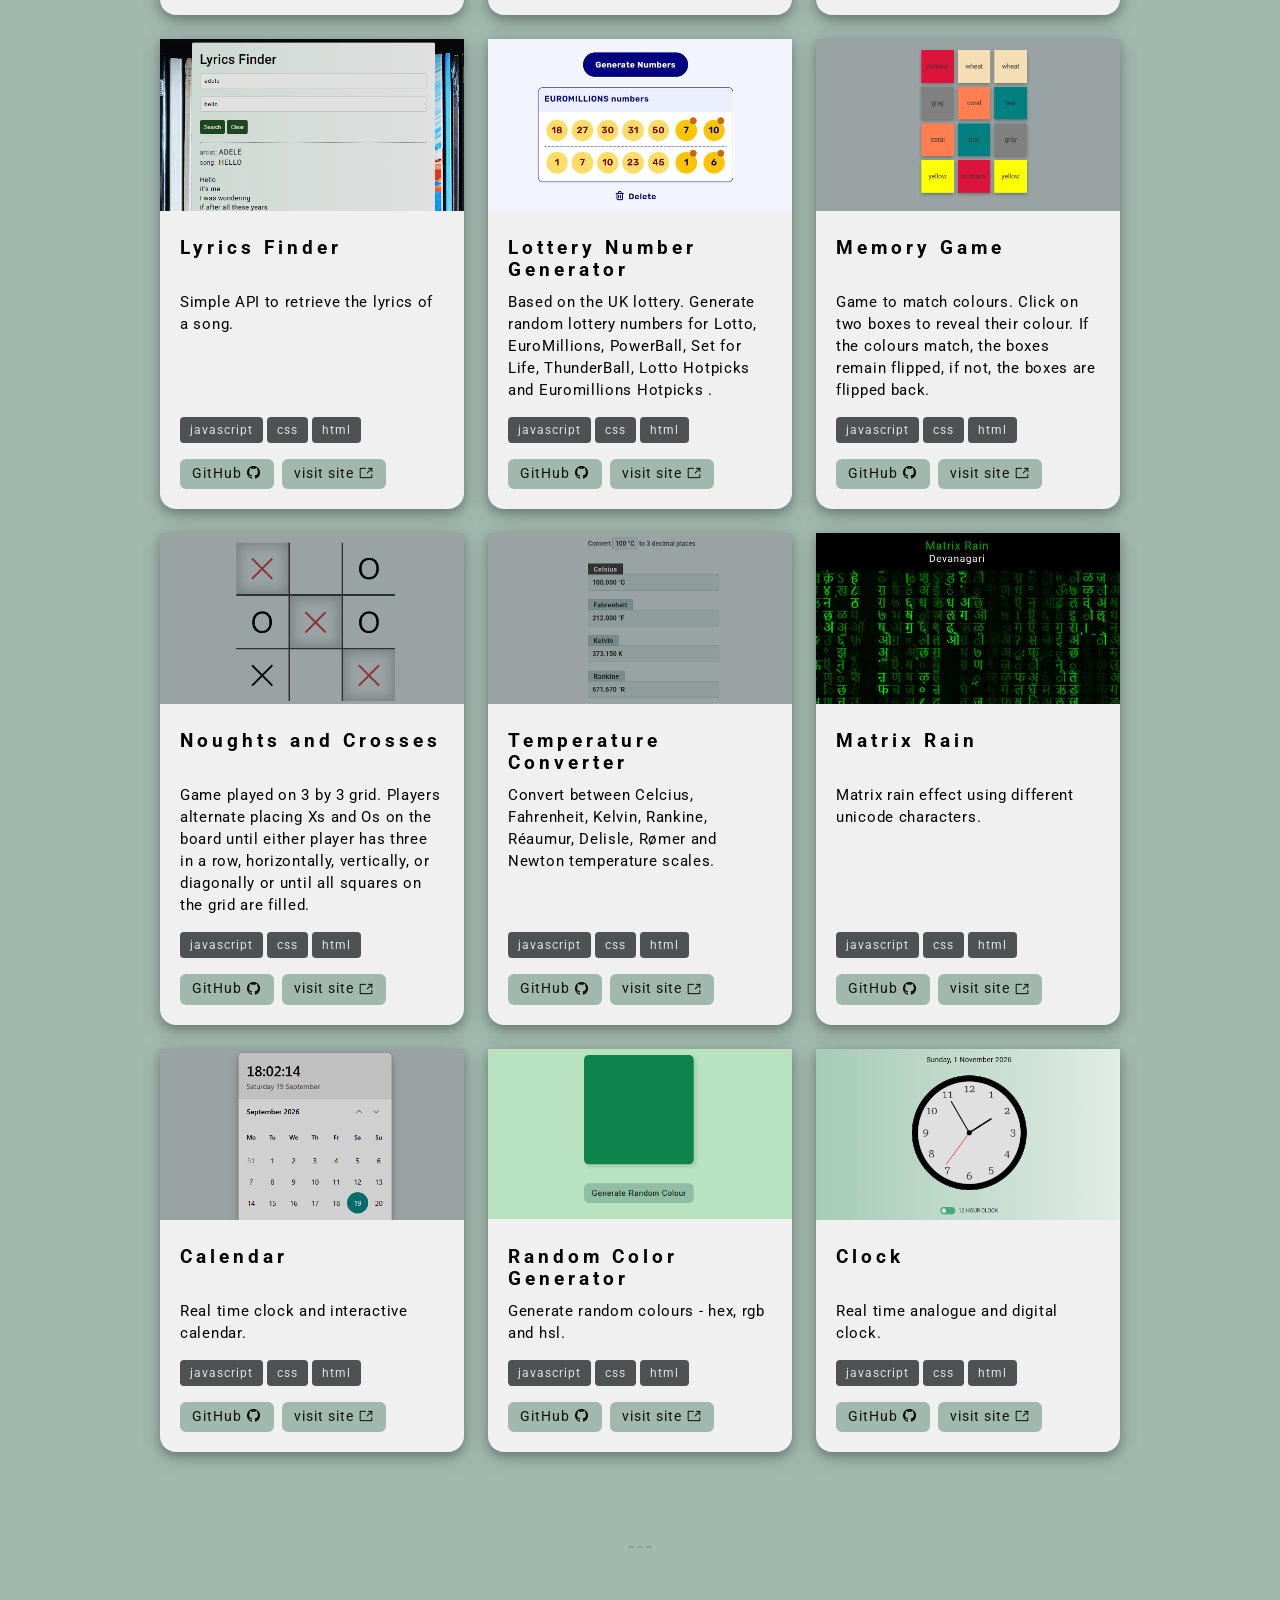
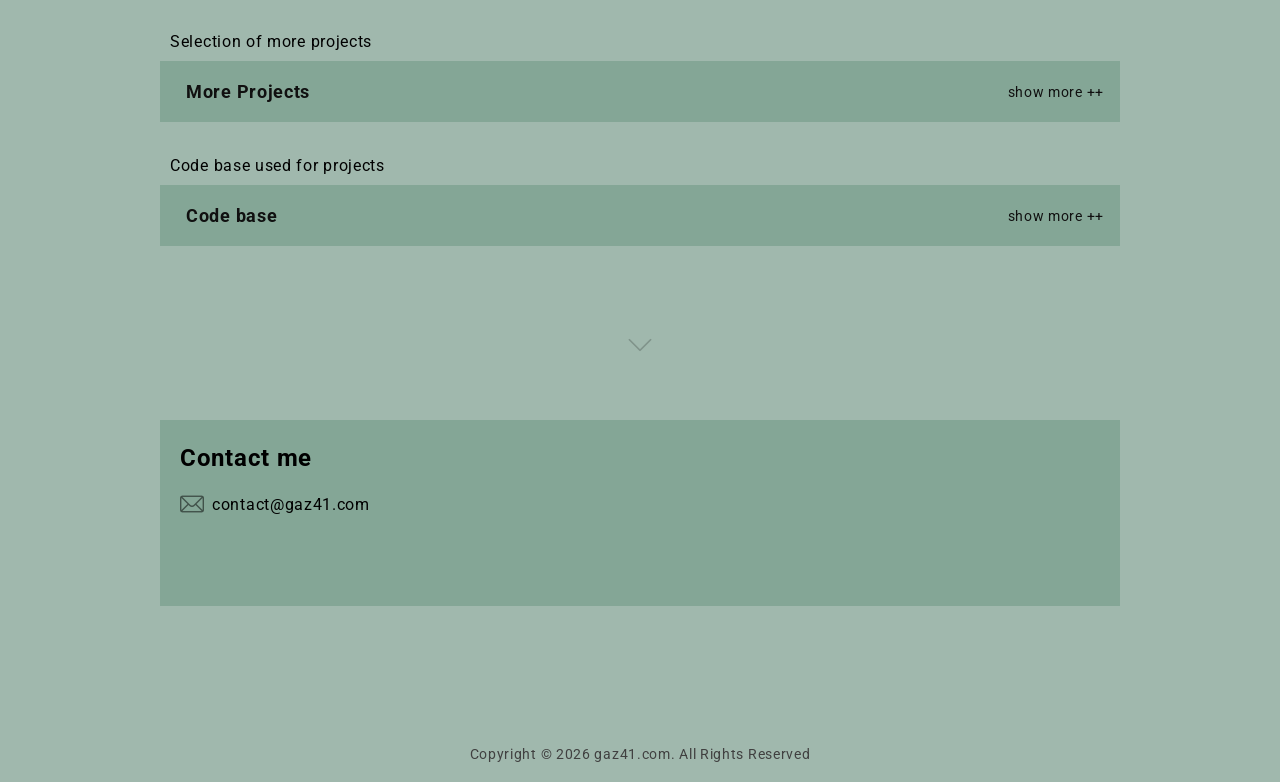
==== commit 0c55cd2d: "form validation update 1" ====
--- a/index.html
+++ b/index.html
@@ -266,11 +266,11 @@
 
         <div class="card">
           <img
-            src="images/img-form-validator.png"
+            src="images/img-form-validation.png"
             alt="Card image for form validator project"
             class="card-img"
           />
-          <h3 class="card-title">Form Validator</h3>
+          <h3 class="card-title">Form Validation</h3>
           <div class="content">
             Simple client side form validation. Check username length, validate
             email and password match.
@@ -283,17 +283,17 @@
 
           <div class="code-buttons">
             <div class="btn">
-              <a href="https://github.com/gaz41/form-validator"
-                >GitHub
-                <img
-                  src="images/icons8-github-16.png"
-                  alt="github icon"
-                  class="img-icon"
-              /></a>
-            </div>
-
-            <div class="btn">
-              <a href="https://www.gaz41.com/form-validator"
+              <a href="https://github.com/gaz41/form-validation"
+                >GitHub
+                <img
+                  src="images/icons8-github-16.png"
+                  alt="github icon"
+                  class="img-icon"
+              /></a>
+            </div>
+
+            <div class="btn">
+              <a href="https://www.gaz41.com/form-validation"
                 >visit site
                 <img
                   src="images/open-in-new-window.png"
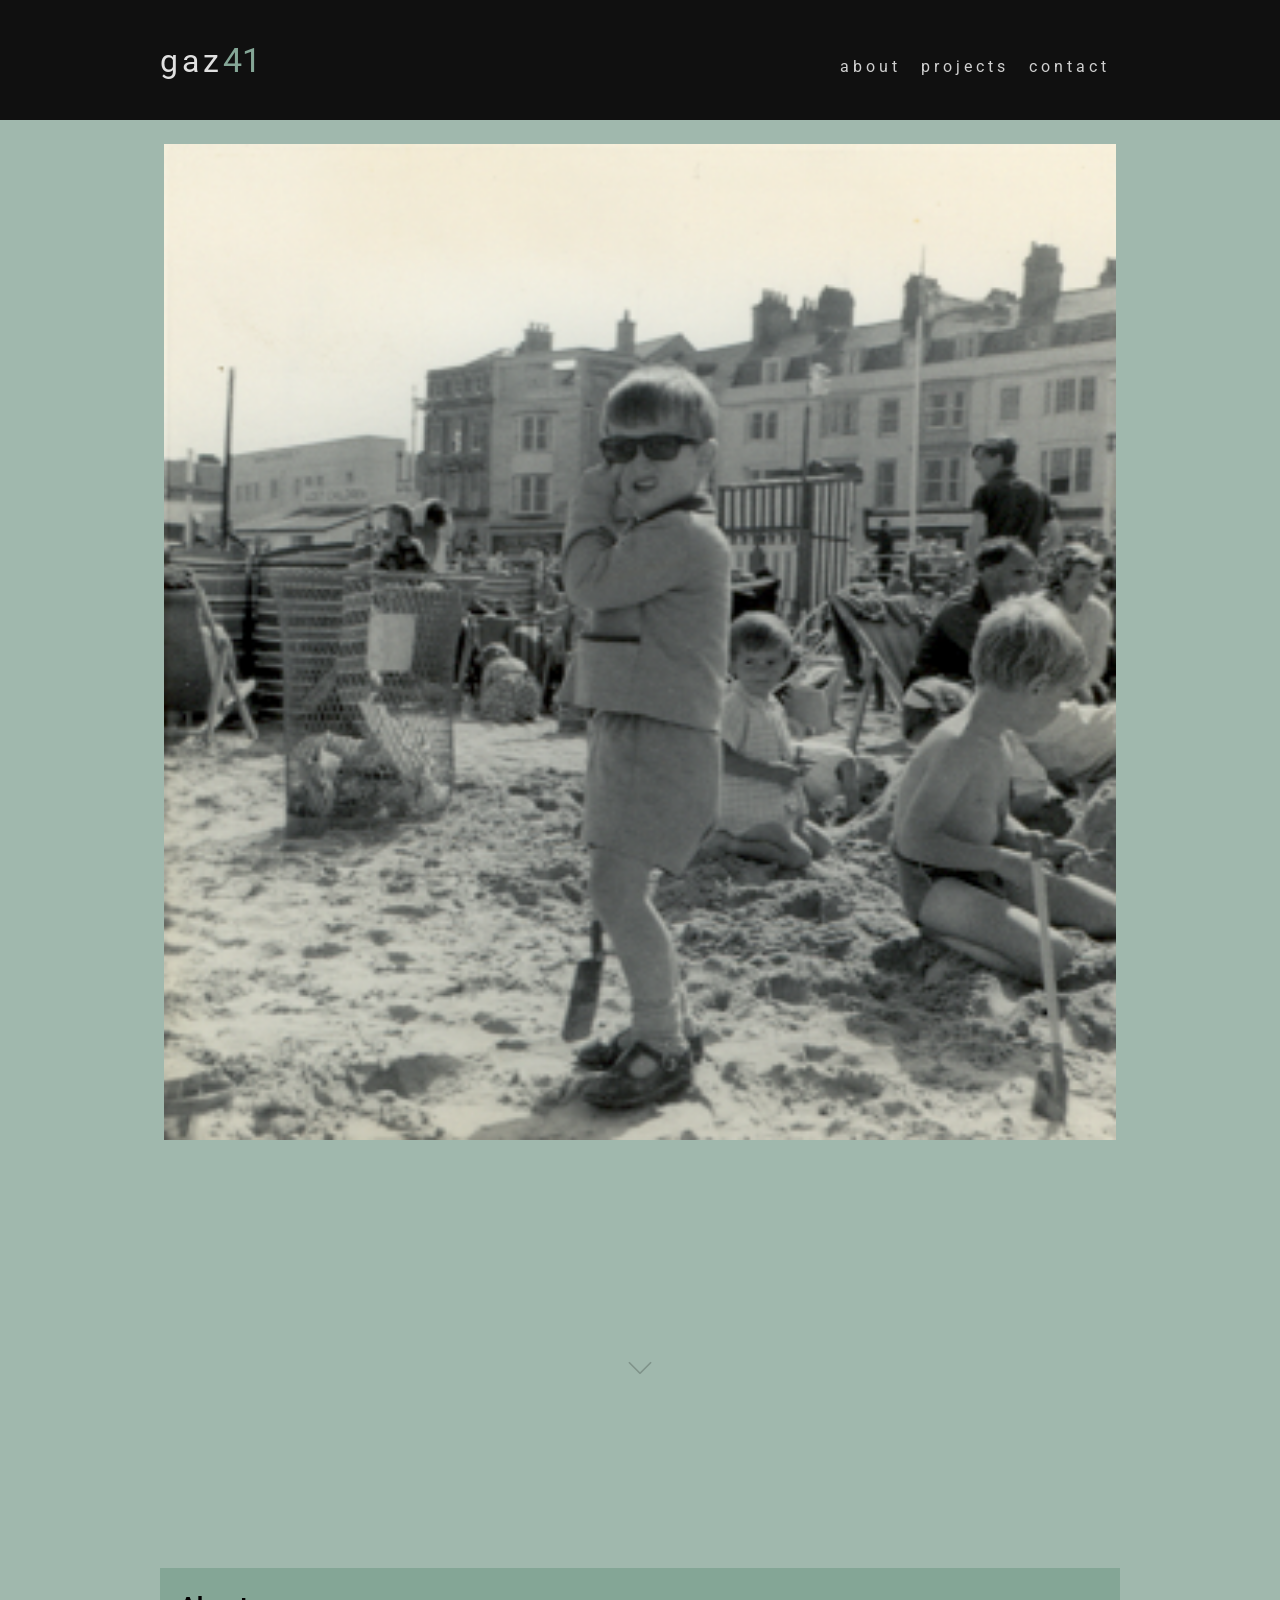
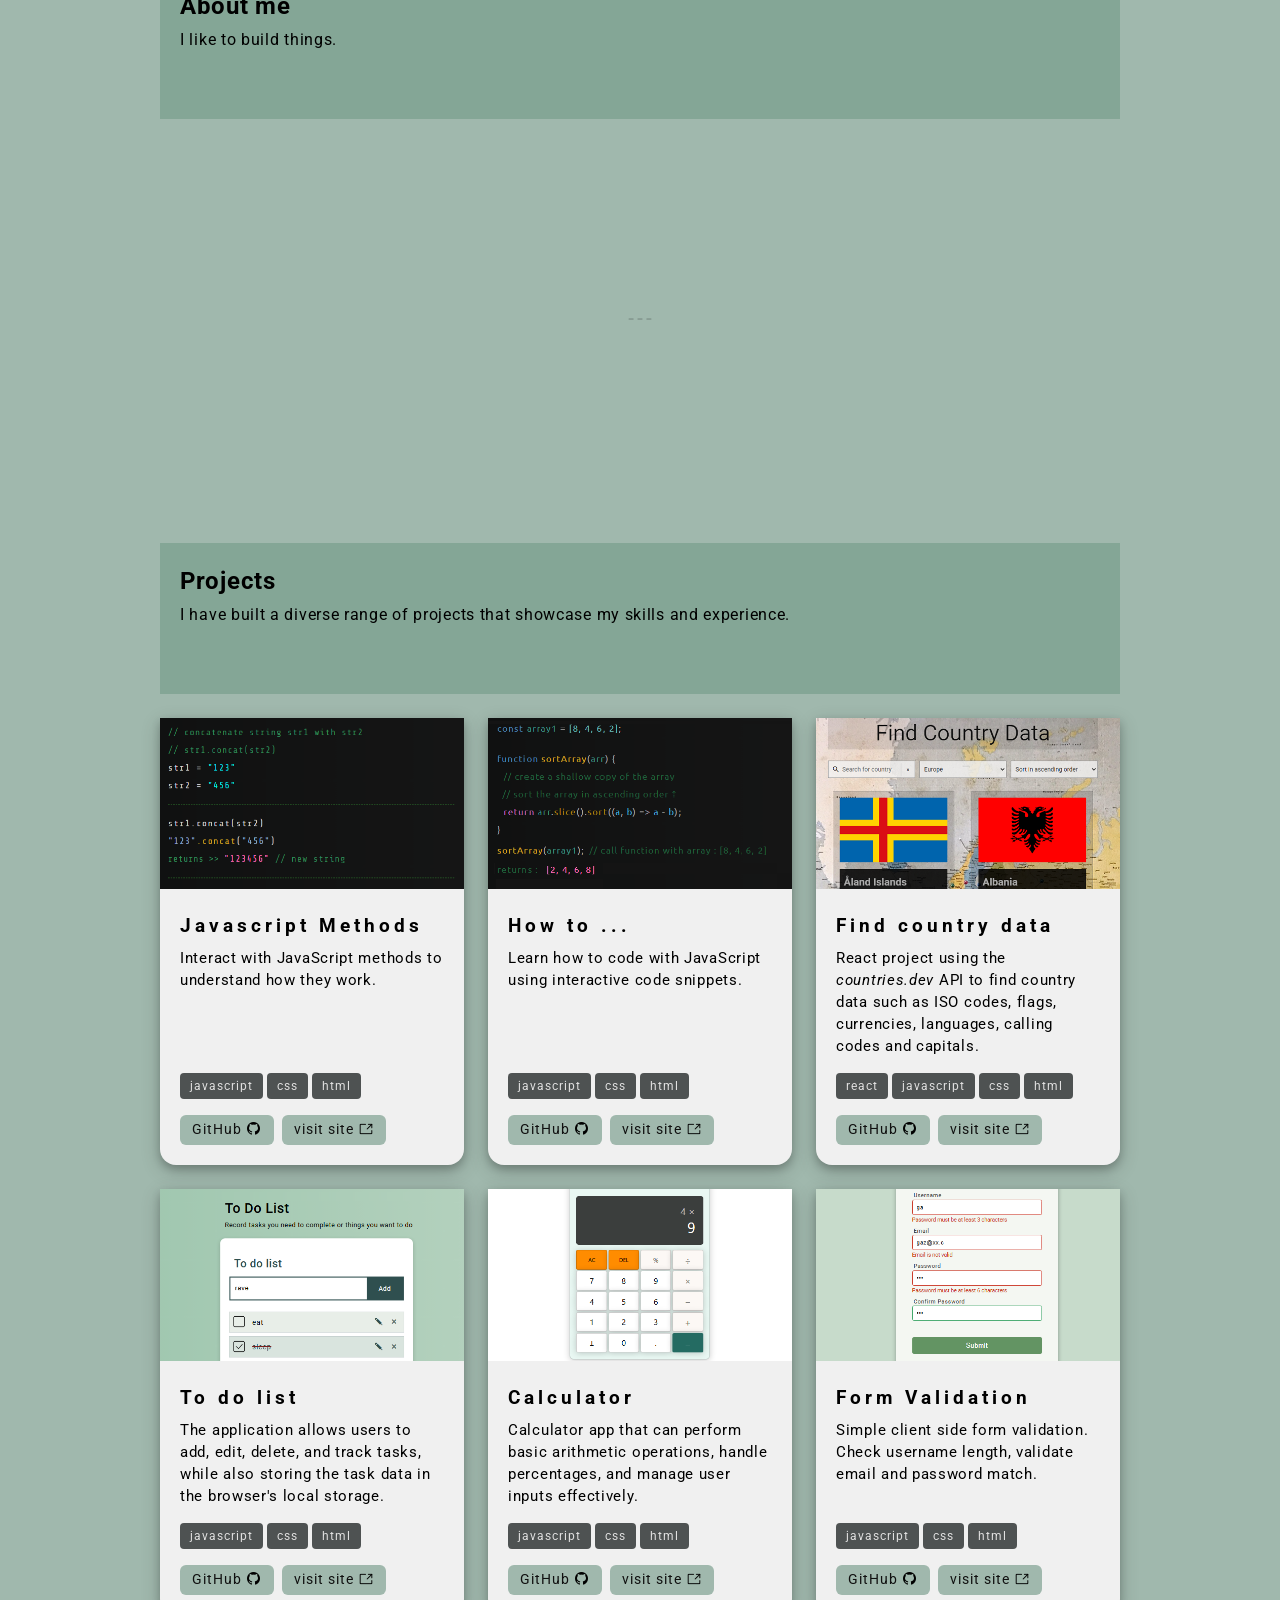
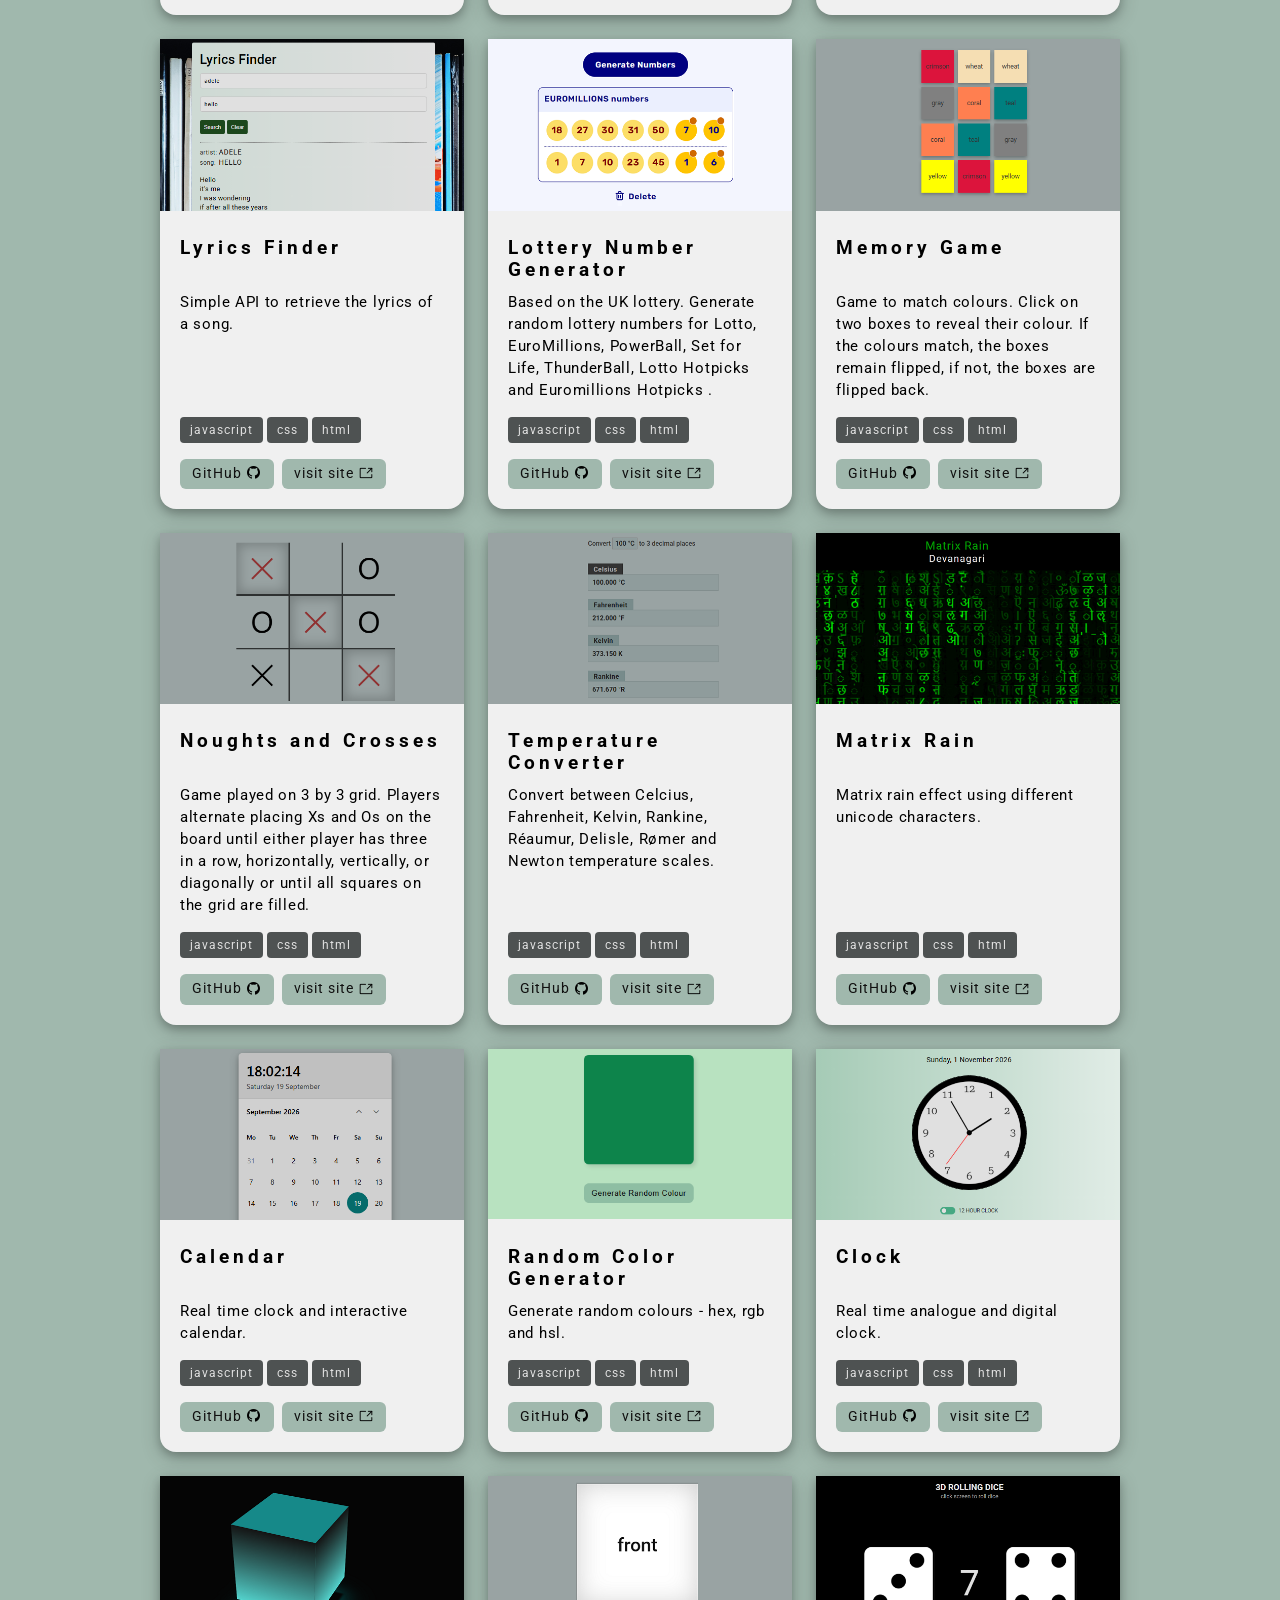
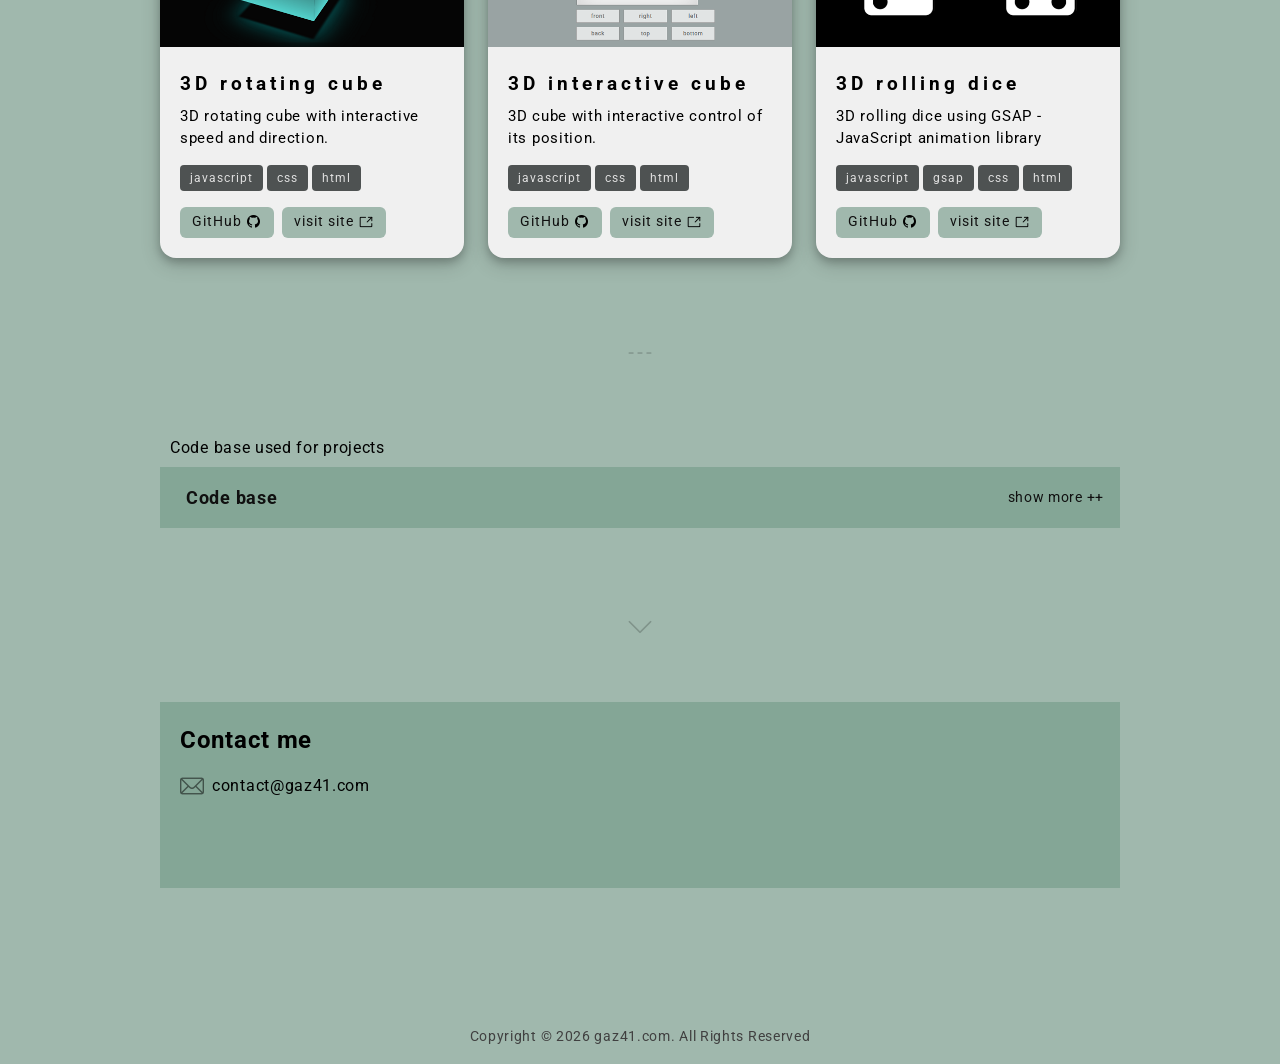
==== commit 40d24cdb: "updated home page 1" ====
--- a/index.html
+++ b/index.html
@@ -345,8 +345,6 @@
           </div>
         </div>
 
-        <!-- END -->
-
         <div class="card">
           <img
             src="images/img-lottery-generator.png"
@@ -668,186 +666,136 @@
             </div>
           </div>
         </div>
+
+        <div class="card">
+          <img
+            src="images/img-3d-rotating-cube.png"
+            alt="Card image for 3D rotating cube project"
+            class="card-img"
+          />
+          <h3 class="card-title">3D rotating cube</h3>
+          <div class="content">
+            3D rotating cube with interactive speed and direction.
+          </div>
+          <div class="tools">
+            <div class="tool">javascript</div>
+            <div class="tool">css</div>
+            <div class="tool">html</div>
+          </div>
+
+          <div class="code-buttons">
+            <div class="btn">
+              <a href="https://github.com/gaz41/rotating-3d-cube"
+                >GitHub
+                <img
+                  src="images/icons8-github-16.png"
+                  alt="github icon"
+                  class="img-icon"
+              /></a>
+            </div>
+
+            <div class="btn">
+              <a href="https://www.gaz41.com/3D_rotating_cube"
+                >visit site
+                <img
+                  src="images/open-in-new-window.png"
+                  alt="link Icon"
+                  class="img-icon"
+                />
+              </a>
+            </div>
+          </div>
+        </div>
+
+        <div class="card">
+          <img
+            src="images/img-3d-interactive-cube.png"
+            alt="Card image for 3D interactive cube project"
+            class="card-img"
+          />
+          <h3 class="card-title">3D interactive cube</h3>
+          <div class="content">
+            3D cube with interactive control of its position.
+          </div>
+          <div class="tools">
+            <div class="tool">javascript</div>
+            <div class="tool">css</div>
+            <div class="tool">html</div>
+          </div>
+
+          <div class="code-buttons">
+            <div class="btn">
+              <a href="https://github.com/gaz41/interactive-3d-cube"
+                >GitHub
+                <img
+                  src="images/icons8-github-16.png"
+                  alt="github icon"
+                  class="img-icon"
+              /></a>
+            </div>
+
+            <div class="btn">
+              <a href="https://www.gaz41.com/3D_interactive_cube"
+                >visit site
+                <img
+                  src="images/open-in-new-window.png"
+                  alt="link Icon"
+                  class="img-icon"
+                />
+              </a>
+            </div>
+          </div>
+        </div>
+
+        <div class="card">
+          <img
+            src="images/img-3d-rolling-dice.png"
+            alt="Card image for 3D rolling dice project"
+            class="card-img"
+          />
+          <h3 class="card-title">3D rolling dice</h3>
+          <div class="content">
+            3D rolling dice using GSAP - JavaScript animation library
+          </div>
+          <div class="tools">
+            <div class="tool">javascript</div>
+            <div class="tool">gsap</div>
+            <div class="tool">css</div>
+            <div class="tool">html</div>
+          </div>
+
+          <div class="code-buttons">
+            <div class="btn">
+              <a href="https://github.com/gaz41/rolling-3d-dice"
+                >GitHub
+                <img
+                  src="images/icons8-github-16.png"
+                  alt="github icon"
+                  class="img-icon"
+              /></a>
+            </div>
+
+            <div class="btn">
+              <a href="https://www.gaz41.com/3D_rolling_dice"
+                >visit site
+                <img
+                  src="images/open-in-new-window.png"
+                  alt="link Icon"
+                  class="img-icon"
+                />
+              </a>
+            </div>
+          </div>
+        </div>
       </div>
 
       <div class="spacer2">
         <img src="images/dashed-line.png" alt="arrow" />
       </div>
 
-      <!-- ACCORDION 1 - MORE PROJECTS -->
-      <p class="showDescription">Selection of more projects</p>
+      <!-- ACCORDION - CODE_BASE  -->
+      <p class="showDescription">Code base used for projects</p>
       <div class="accordion1 accordion-name">
-        <h2>More Projects</h2>
-      </div>
-      <div class="panel1" id="panel1">
-        <div class="grid-container">
-          <div class="card">
-            <img
-              src="images/img-3d-rotating-cube.png"
-              alt="Card image for 3D rotating cube project"
-              class="card-img"
-            />
-            <h3 class="card-title">3D rotating cube</h3>
-            <div class="content">
-              3D rotating cube with interactive speed and direction.
-            </div>
-            <div class="tools">
-              <div class="tool">javascript</div>
-              <div class="tool">css</div>
-              <div class="tool">html</div>
-            </div>
-
-            <div class="code-buttons">
-              <div class="btn">
-                <a href="https://github.com/gaz41/rotating-3d-cube"
-                  >GitHub
-                  <img
-                    src="images/icons8-github-16.png"
-                    alt="github icon"
-                    class="img-icon"
-                /></a>
-              </div>
-
-              <div class="btn">
-                <a href="https://www.gaz41.com/3D_rotating_cube"
-                  >visit site
-                  <img
-                    src="images/open-in-new-window.png"
-                    alt="link Icon"
-                    class="img-icon"
-                  />
-                </a>
-              </div>
-            </div>
-          </div>
-
-          <div class="card">
-            <img
-              src="images/img-3d-interactive-cube.png"
-              alt="Card image for 3D interactive cube project"
-              class="card-img"
-            />
-            <h3 class="card-title">3D interactive cube</h3>
-            <div class="content">
-              3D cube with interactive control of its position.
-            </div>
-            <div class="tools">
-              <div class="tool">javascript</div>
-              <div class="tool">css</div>
-              <div class="tool">html</div>
-            </div>
-
-            <div class="code-buttons">
-              <div class="btn">
-                <a href="https://github.com/gaz41/interactive-3d-cube"
-                  >GitHub
-                  <img
-                    src="images/icons8-github-16.png"
-                    alt="github icon"
-                    class="img-icon"
-                /></a>
-              </div>
-
-              <div class="btn">
-                <a href="https://www.gaz41.com/3D_interactive_cube"
-                  >visit site
-                  <img
-                    src="images/open-in-new-window.png"
-                    alt="link Icon"
-                    class="img-icon"
-                  />
-                </a>
-              </div>
-            </div>
-          </div>
-
-          <div class="card">
-            <img
-              src="images/img-3d-rolling-dice.png"
-              alt="Card image for 3D rolling dice project"
-              class="card-img"
-            />
-            <h3 class="card-title">3D rolling dice</h3>
-            <div class="content">
-              3D rolling dice using GSAP - JavaScript animation library
-            </div>
-            <div class="tools">
-              <div class="tool">javascript</div>
-              <div class="tool">gsap</div>
-              <div class="tool">css</div>
-              <div class="tool">html</div>
-            </div>
-
-            <div class="code-buttons">
-              <div class="btn">
-                <a href="https://github.com/gaz41/rolling-3d-dice"
-                  >GitHub
-                  <img
-                    src="images/icons8-github-16.png"
-                    alt="github icon"
-                    class="img-icon"
-                /></a>
-              </div>
-
-              <div class="btn">
-                <a href="https://www.gaz41.com/3D_rolling_dice"
-                  >visit site
-                  <img
-                    src="images/open-in-new-window.png"
-                    alt="link Icon"
-                    class="img-icon"
-                  />
-                </a>
-              </div>
-            </div>
-          </div>
-
-          <div class="card">
-            <img
-              src="images/img2.png"
-              alt="Card image for code-base"
-              class="card-img"
-            />
-            <h3 class="card-title">More Projects ++</h3>
-            <div class="content">
-              Lorem ipsum dolor sit, amet consectetur adipisicing elit. Nulla
-              culpa recusandae itaque.
-            </div>
-            <div class="tools">
-              <div class="tool">javascript</div>
-              <div class="tool">css</div>
-              <div class="tool">html</div>
-            </div>
-
-            <div class="code-buttons">
-              <div class="btn">
-                <a href="https://github.com/gaz41/"
-                  >GitHub
-                  <img
-                    src="images/icons8-github-16.png"
-                    alt="github icon"
-                    class="img-icon"
-                /></a>
-              </div>
-
-              <div class="btn">
-                <a href="https://www.gaz41.com/"
-                  >visit site
-                  <img
-                    src="images/open-in-new-window.png"
-                    alt="link Icon"
-                    class="img-icon"
-                  />
-                </a>
-              </div>
-            </div>
-          </div>
-        </div>
-      </div>
-
-      <!-- ACCORDION 2 - CODE_BASE  -->
-      <p class="showDescription">Code base used for projects</p>
-      <div class="accordion2 accordion-name">
         <h2>Code base</h2>
       </div>
       <div class="panel2" id="panel2">
--- a/css/style.css
+++ b/css/style.css
@@ -258,8 +258,7 @@
   vertical-align: middle;
 }
 
-.accordion1,
-.accordion2 {
+.accordion1 {
   display: flex;
   align-items: center;
   justify-content: space-between;
@@ -274,8 +273,7 @@
   cursor: pointer;
 }
 
-.accordion1 h2,
-.accordion2 h2 {
+.accordion1 h2 {
   font-size: 18px;
   padding: 10px;
 }
@@ -290,8 +288,7 @@
   color: var(--color4);
 }
 
-.accordion1:after,
-.accordion2:after {
+.accordion1:after {
   content: "show more \002B\002B";
   float: right;
   margin-left: 5px;
@@ -300,8 +297,7 @@
   transition: var(--transition1);
 }
 
-.accordion1:hover:after,
-.accordion2:hover:after {
+.accordion1:hover:after {
   color: var(--color3);
   letter-spacing: var(--letterSpacing3);
 }
@@ -483,8 +479,7 @@
 
   .description-container,
   .description-container.projects,
-  .accordion1,
-  .accordion2 {
+  .accordion1 {
     margin: 20px 4px;
   }
 
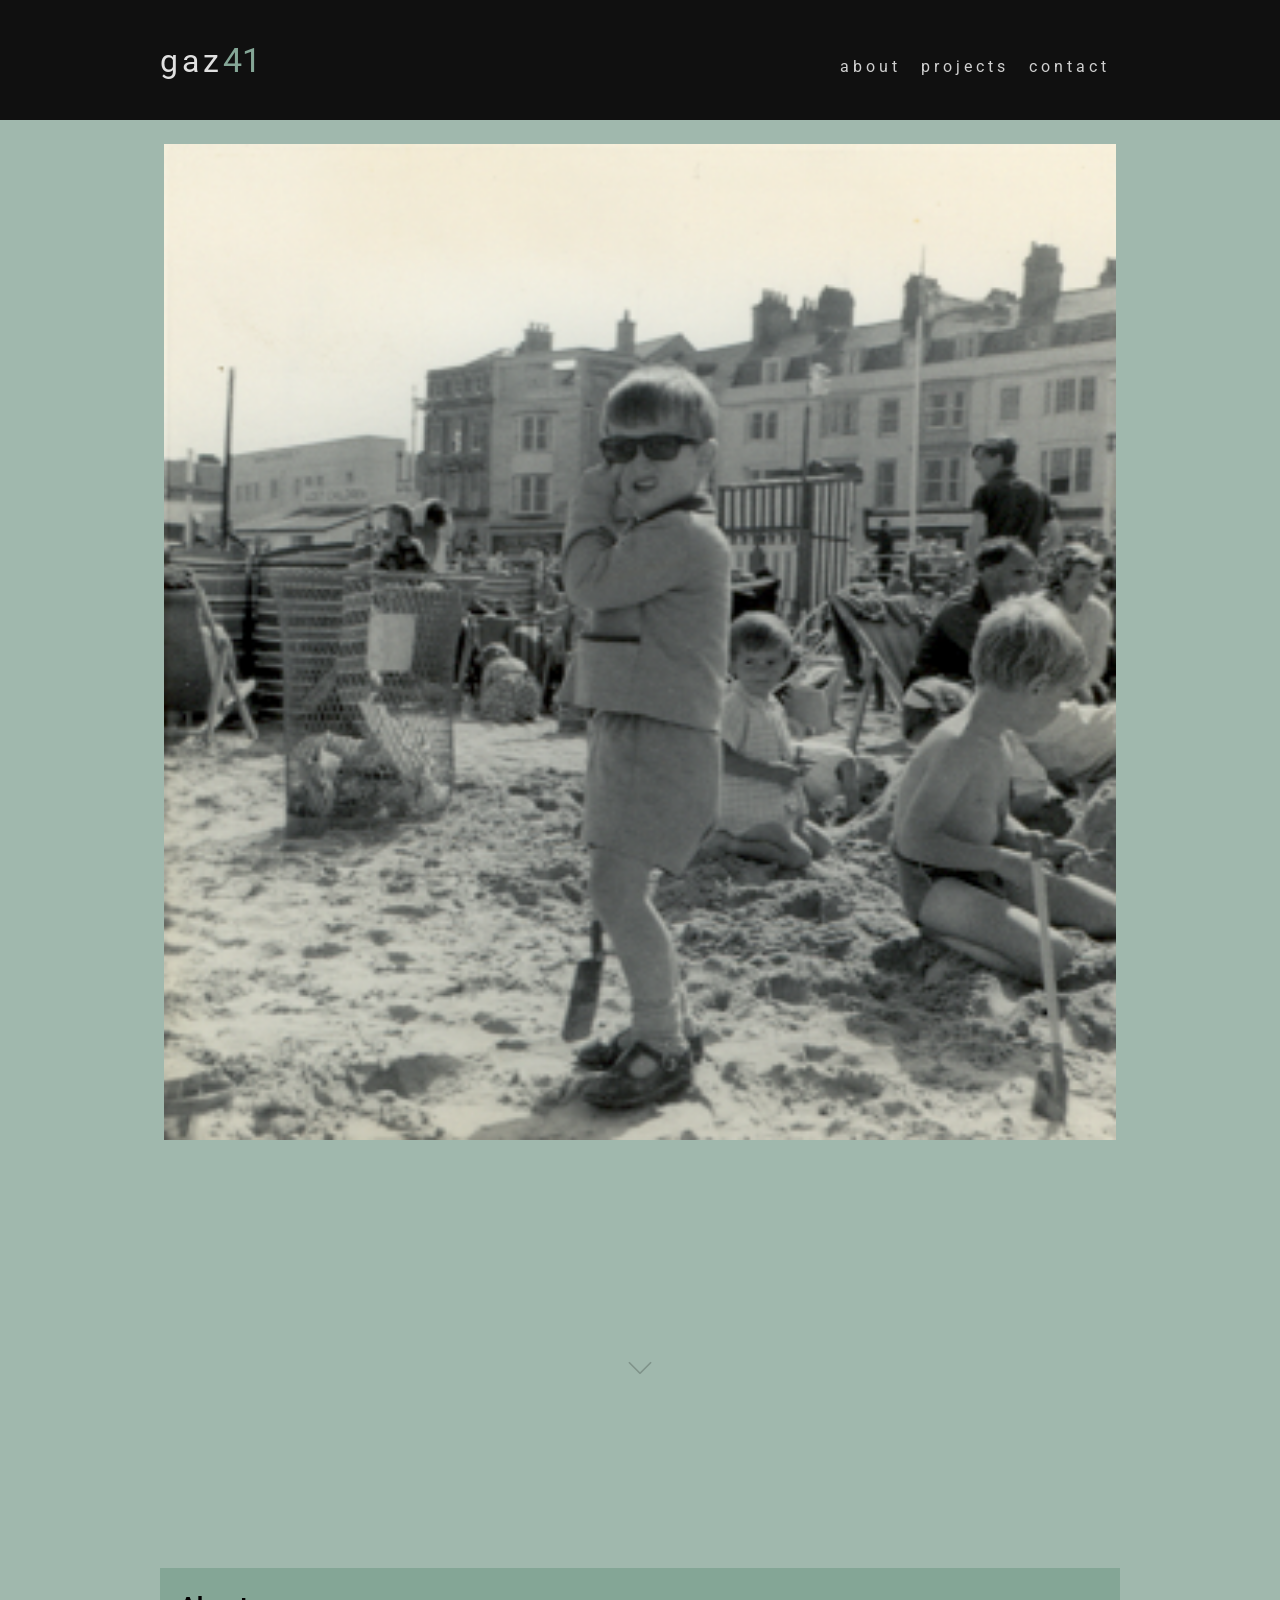
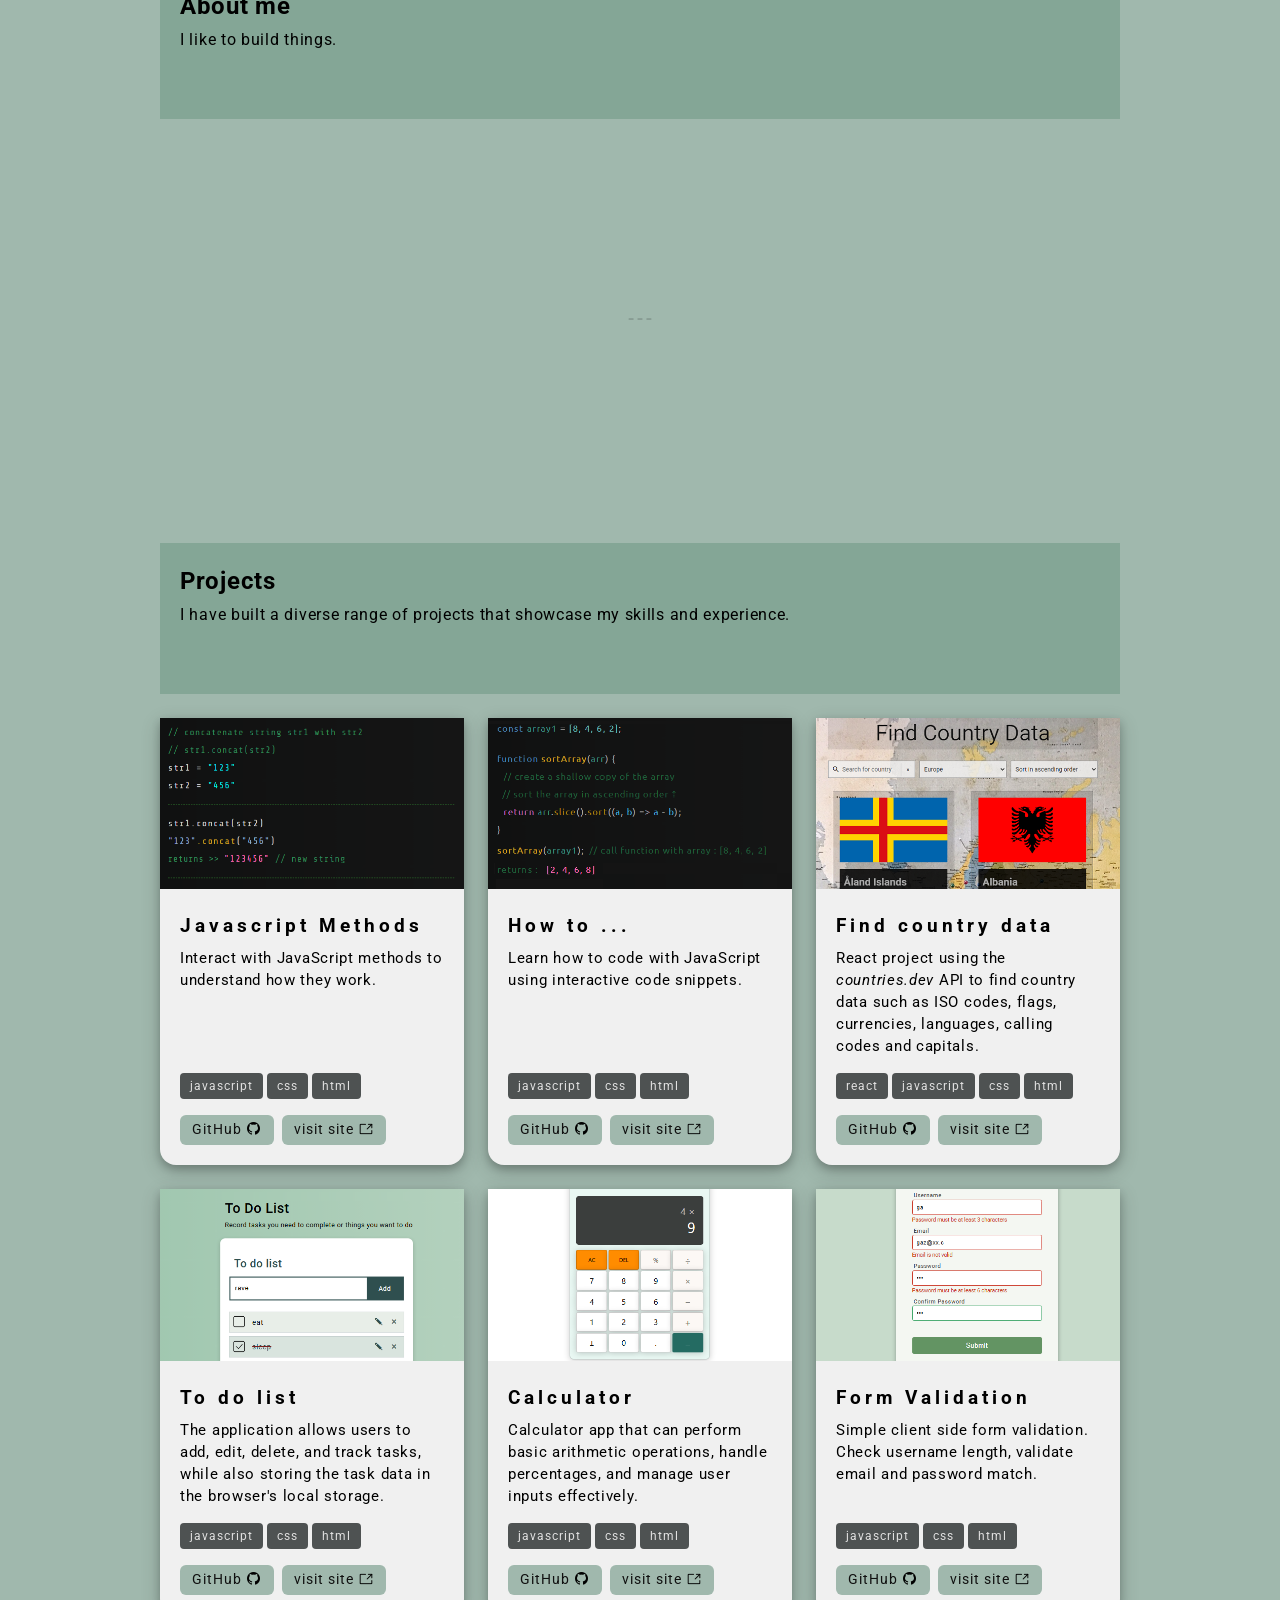
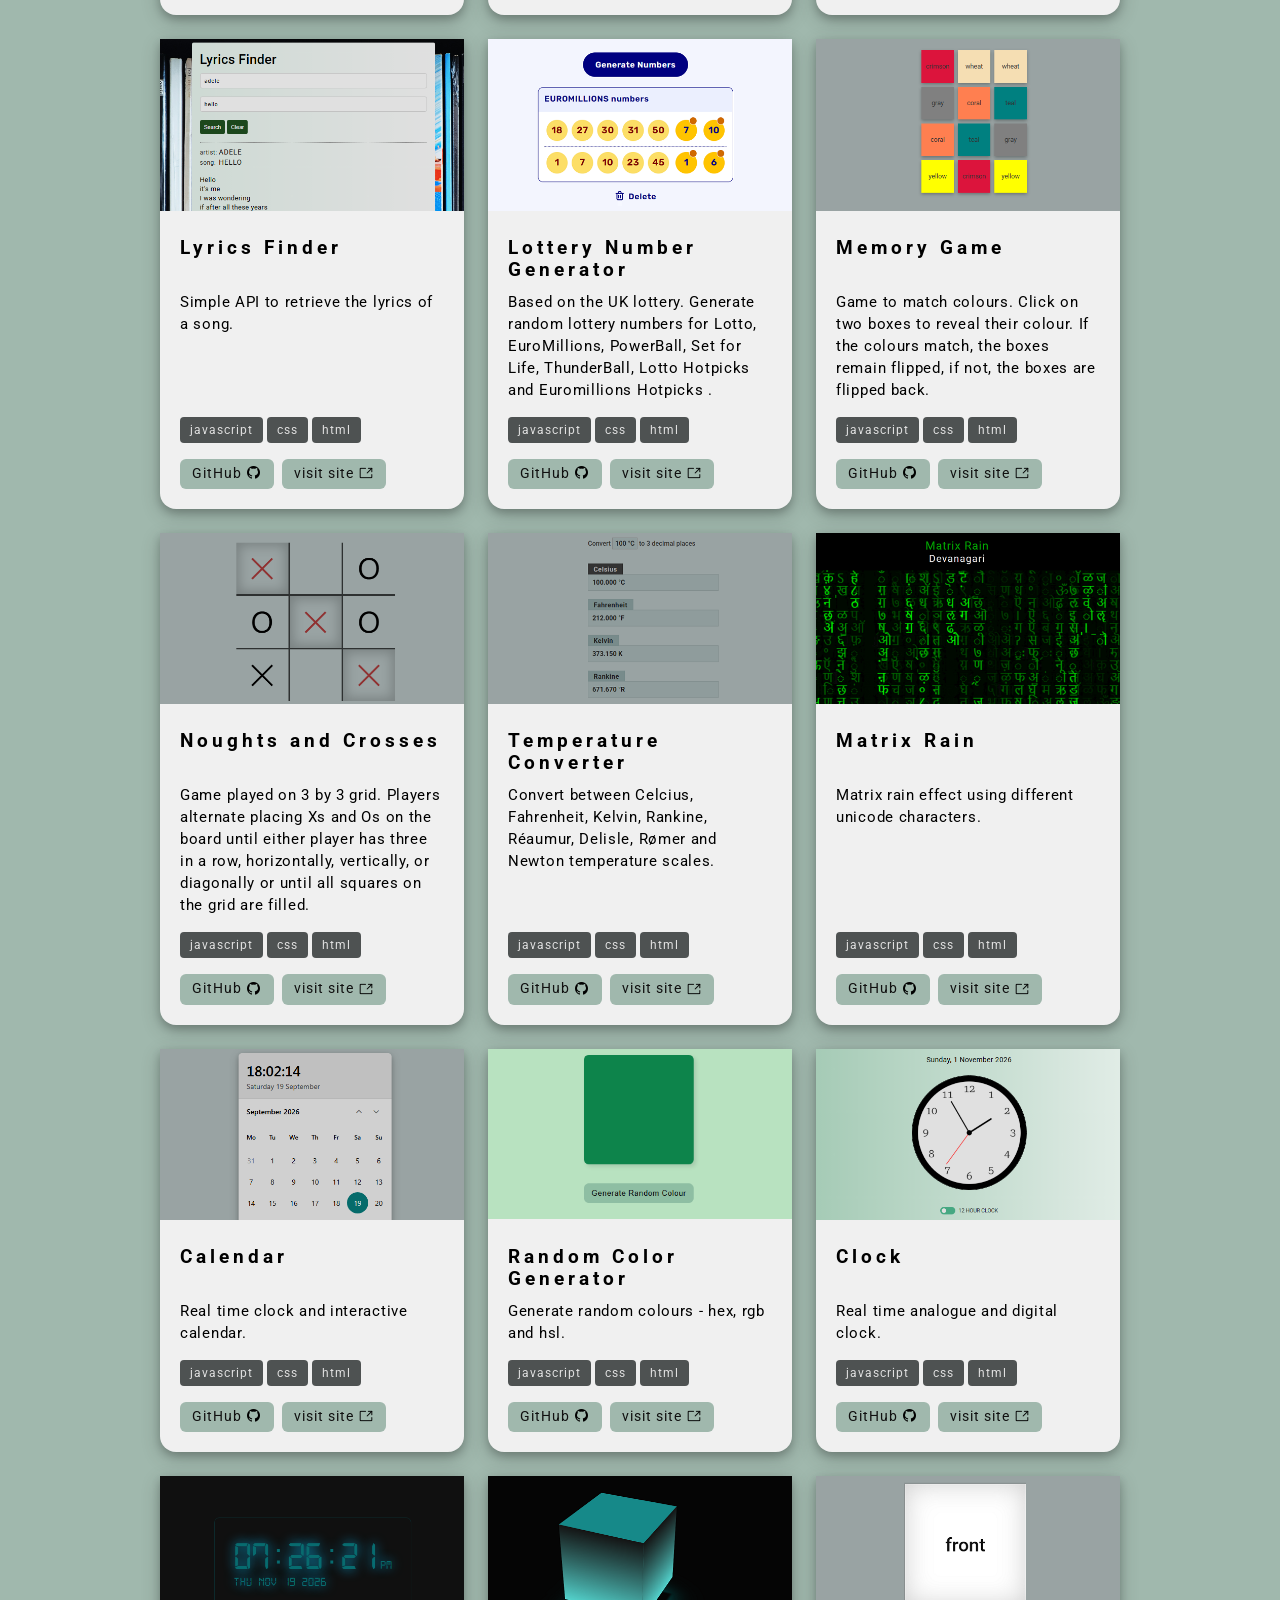
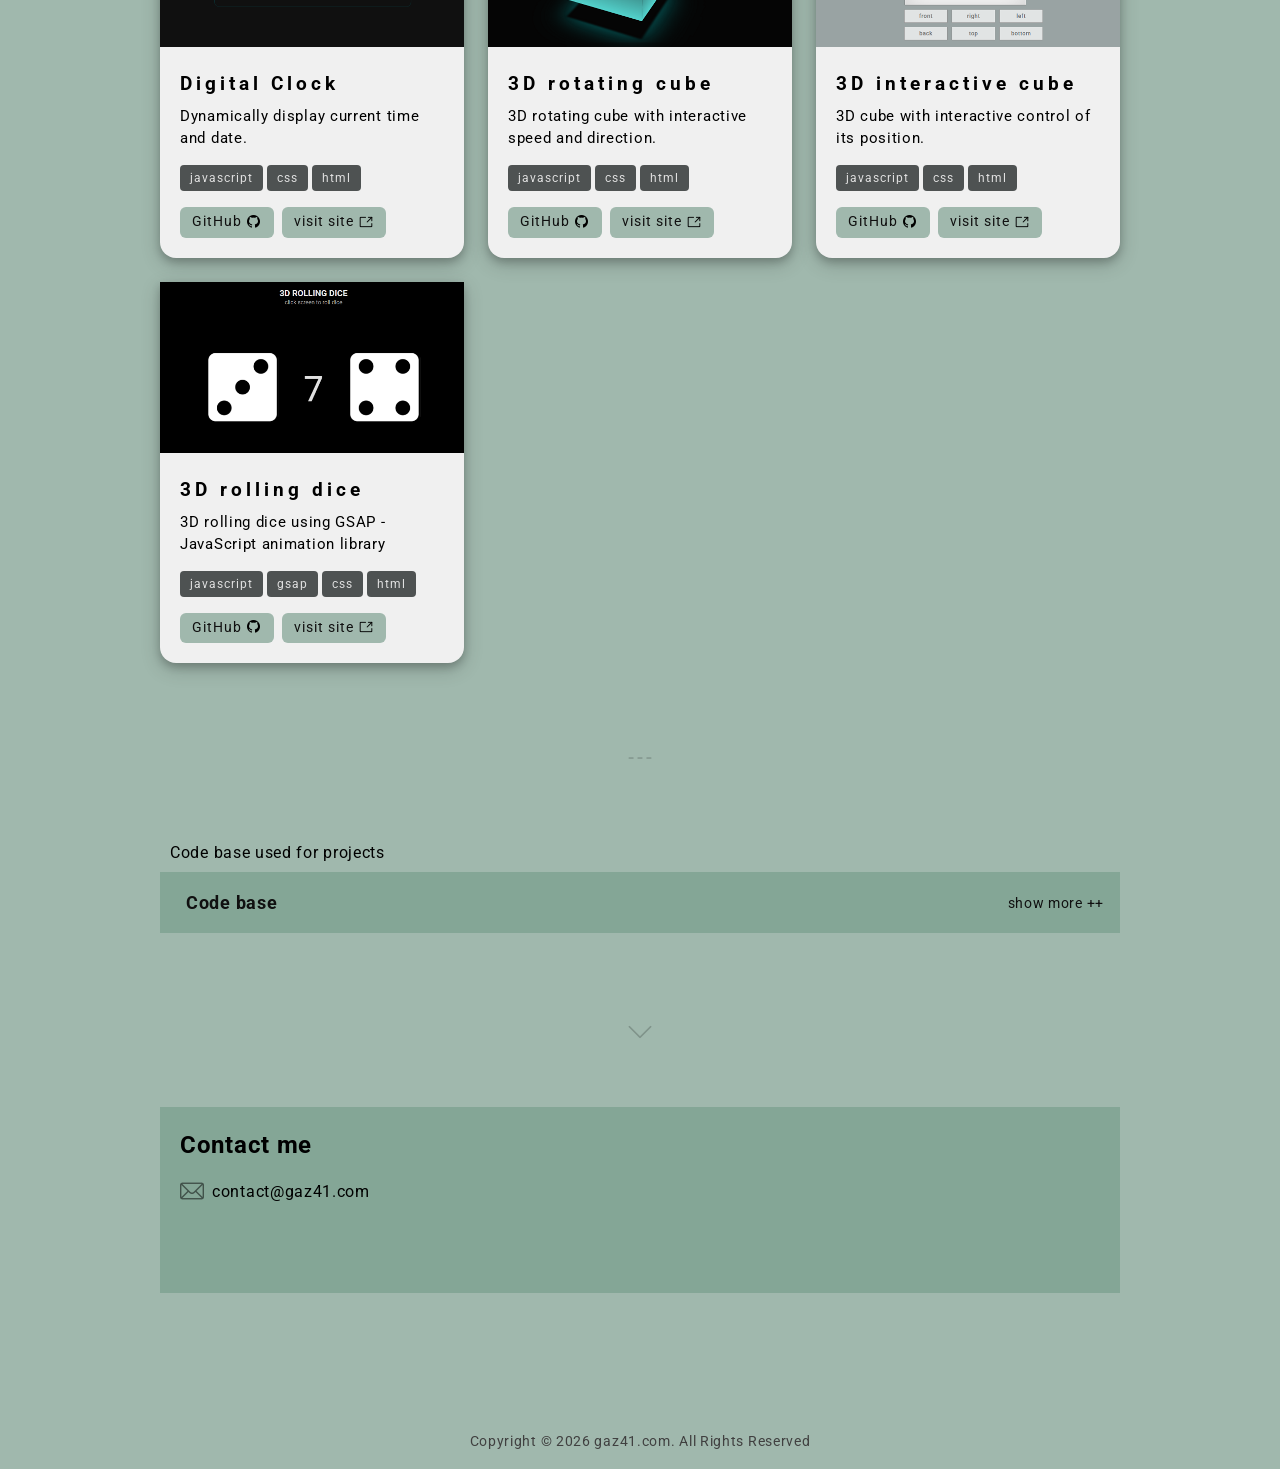
==== commit db42567d: "added digital clock project" ====
--- a/index.html
+++ b/index.html
@@ -656,6 +656,44 @@
 
             <div class="btn">
               <a href="https://www.gaz41.com/clock"
+                >visit site
+                <img
+                  src="images/open-in-new-window.png"
+                  alt="link Icon"
+                  class="img-icon"
+                />
+              </a>
+            </div>
+          </div>
+        </div>
+
+        <div class="card">
+          <img
+            src="images/img-digital-clock.png"
+            alt="Card image for digital clock project"
+            class="card-img"
+          />
+          <h3 class="card-title">Digital Clock</h3>
+          <div class="content">Dynamically display current time and date.</div>
+          <div class="tools">
+            <div class="tool">javascript</div>
+            <div class="tool">css</div>
+            <div class="tool">html</div>
+          </div>
+
+          <div class="code-buttons">
+            <div class="btn">
+              <a href="https://github.com/gaz41/digital-clock"
+                >GitHub
+                <img
+                  src="images/icons8-github-16.png"
+                  alt="github icon"
+                  class="img-icon"
+              /></a>
+            </div>
+
+            <div class="btn">
+              <a href="https://www.gaz41.com/digital-clock"
                 >visit site
                 <img
                   src="images/open-in-new-window.png"
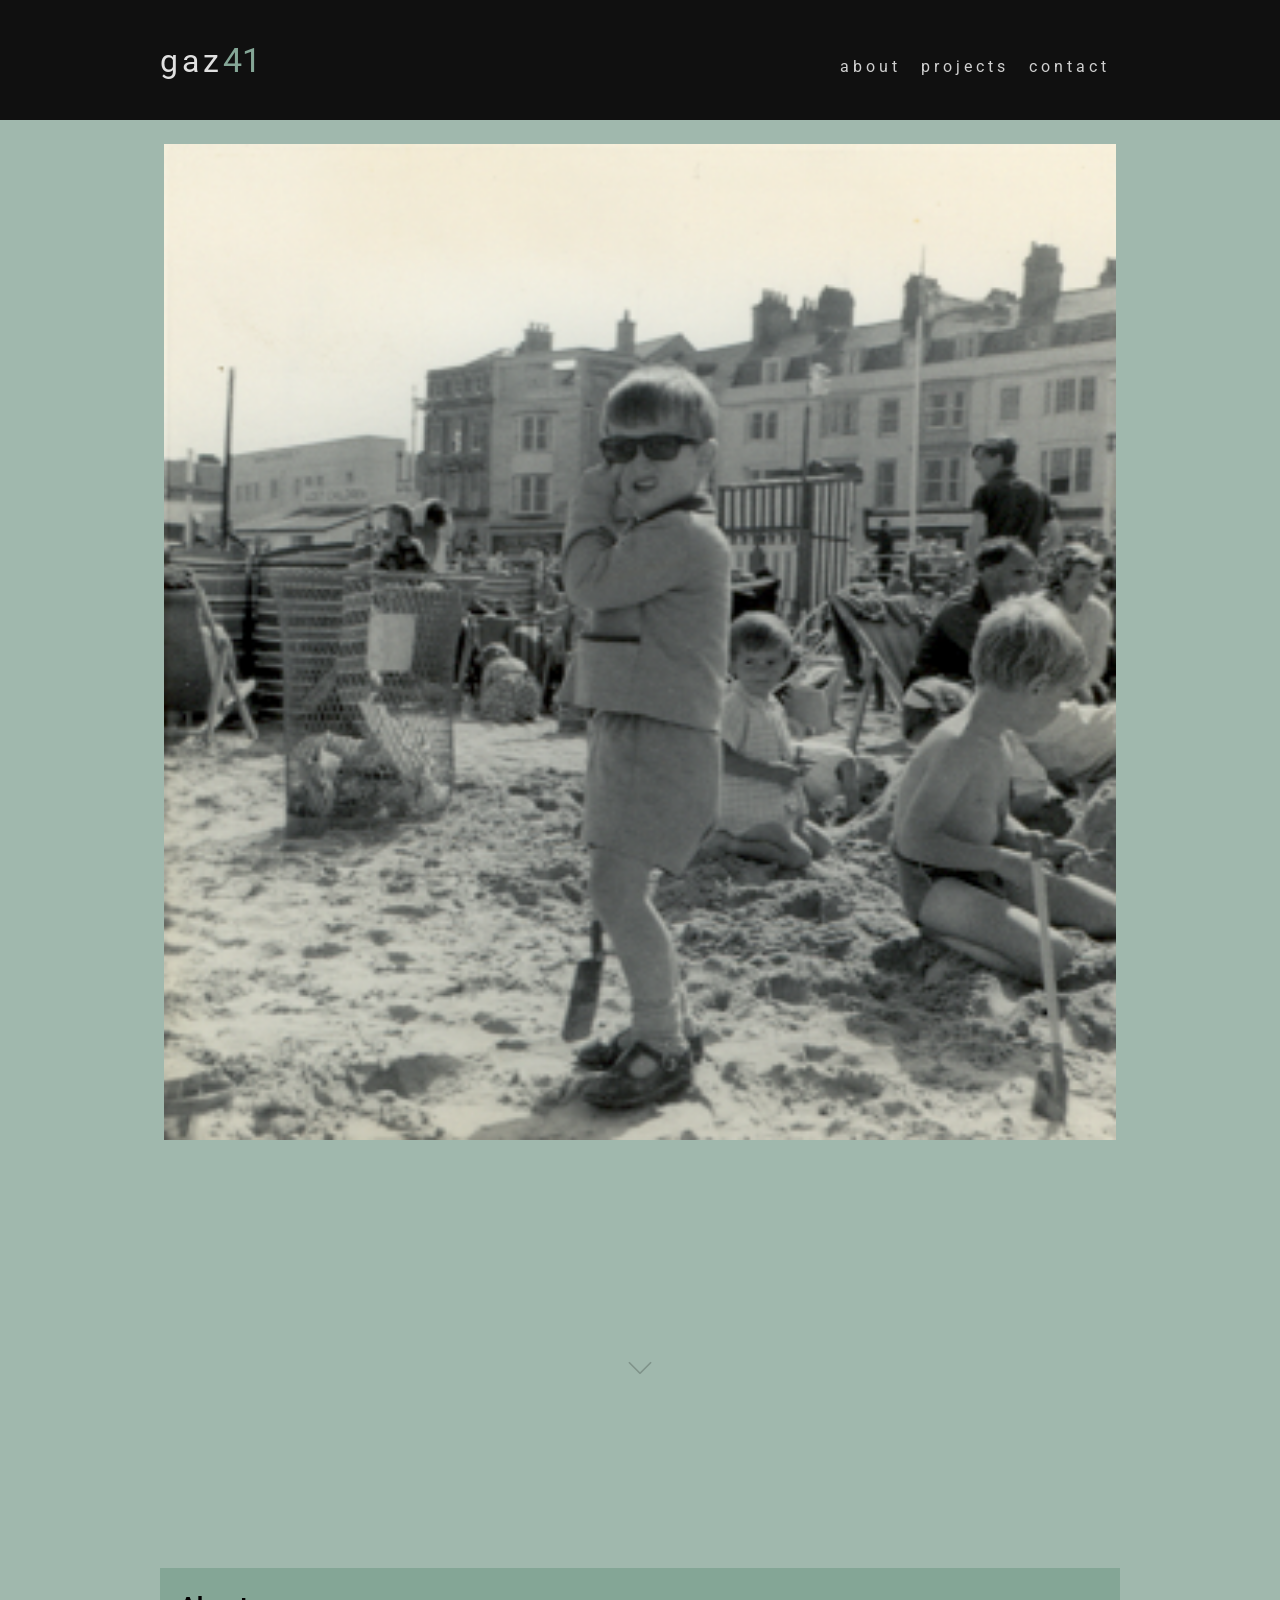
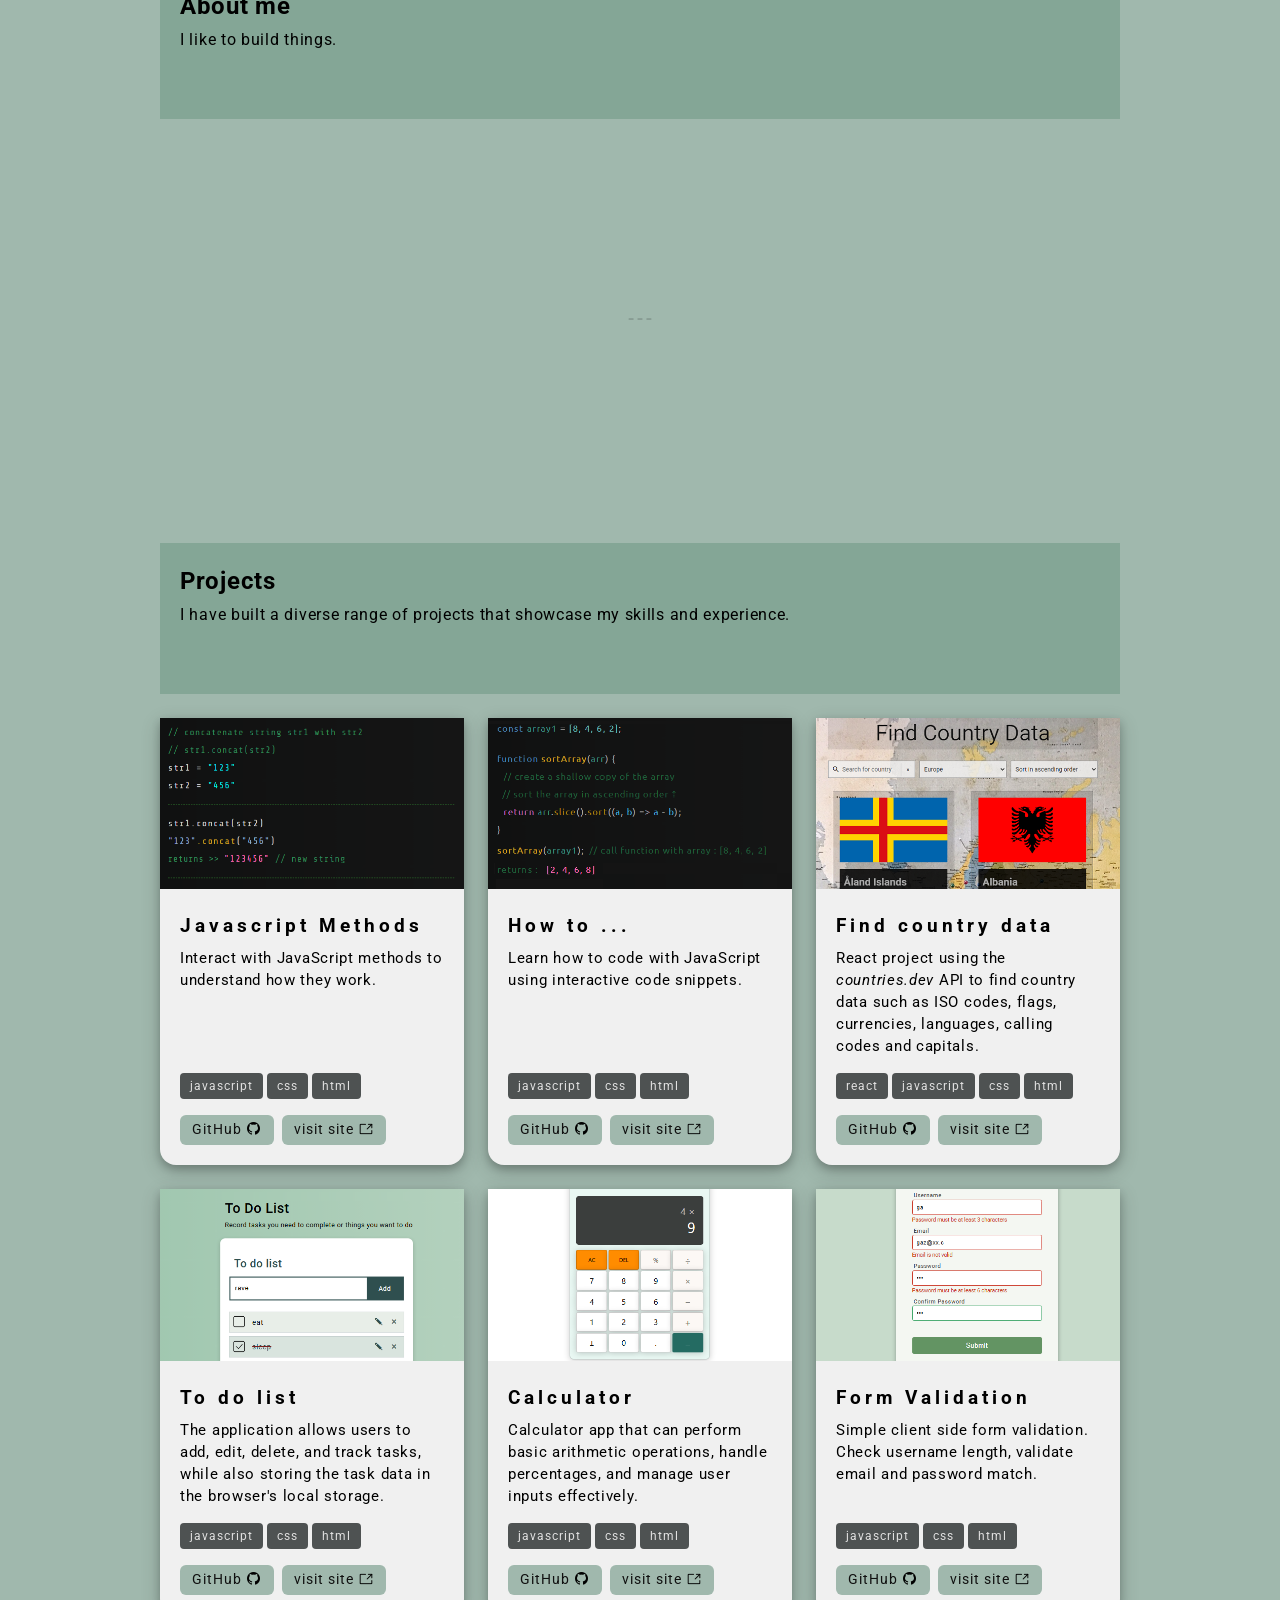
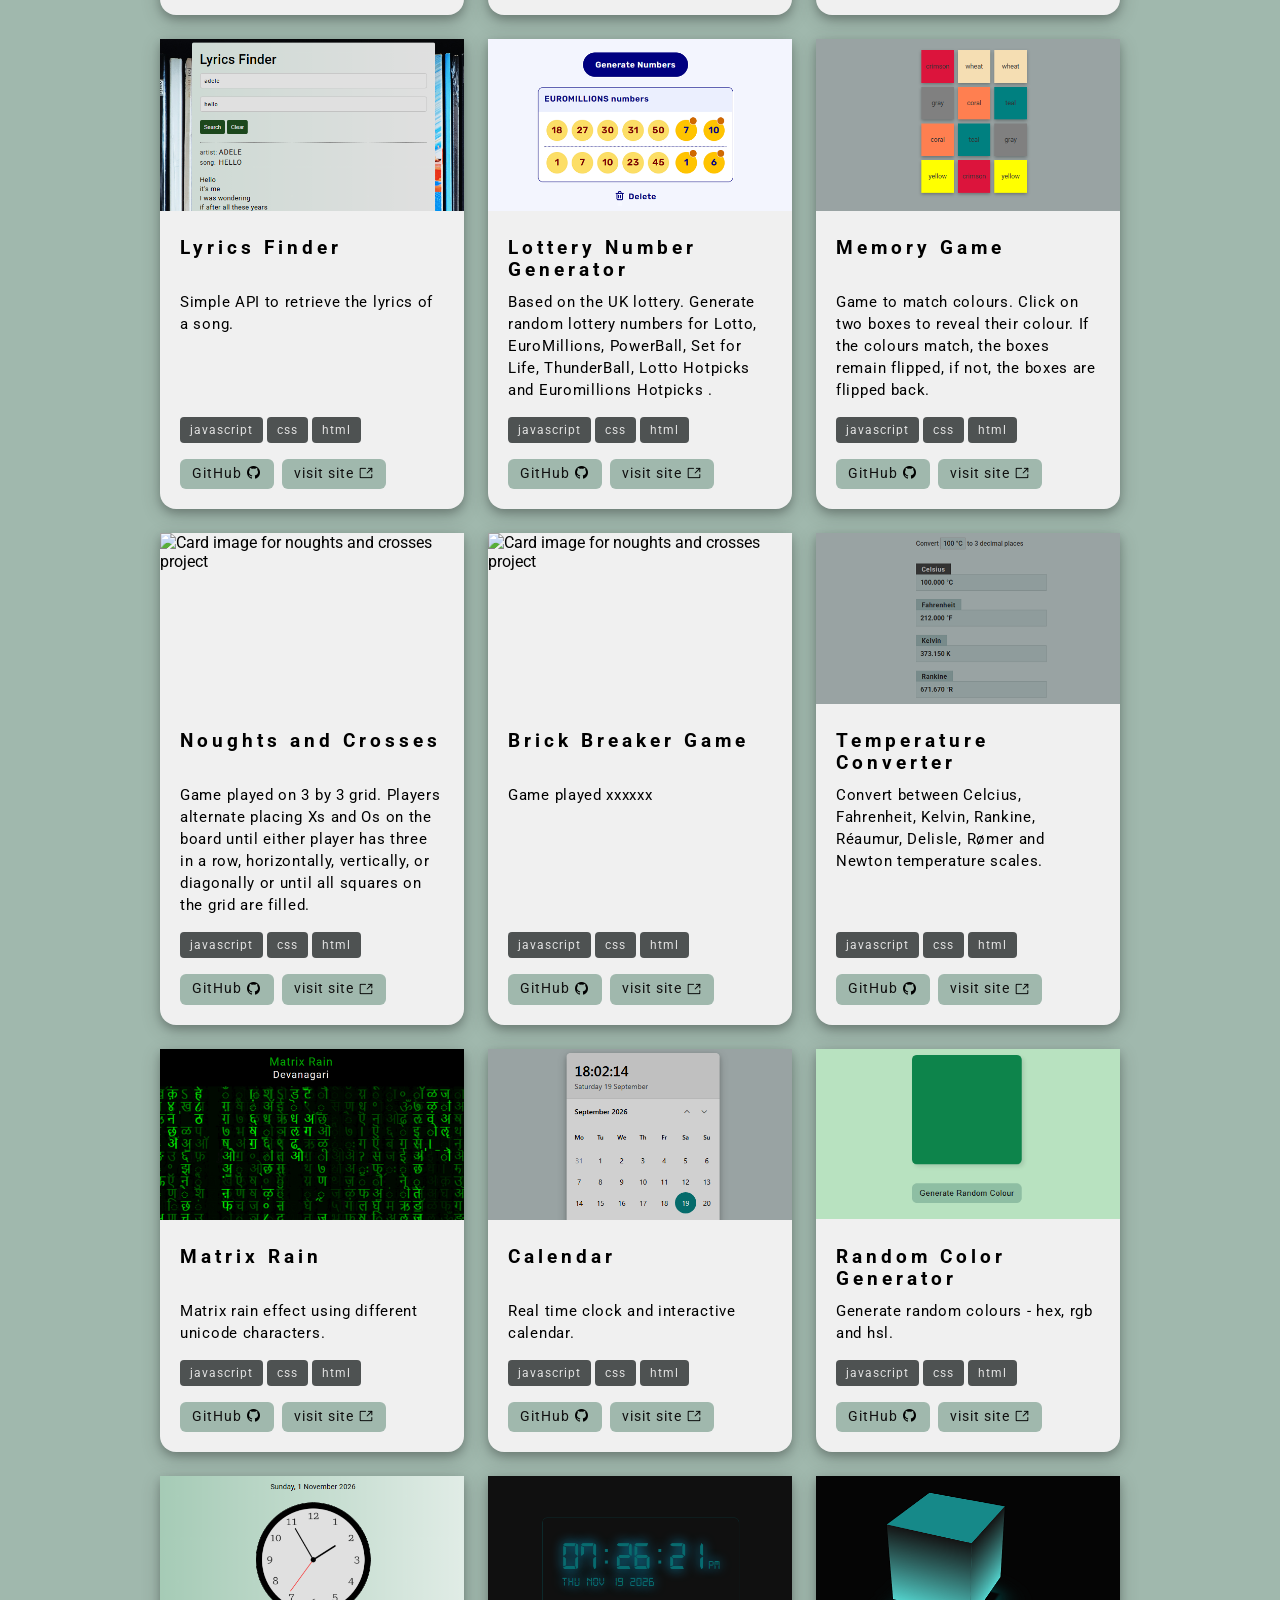
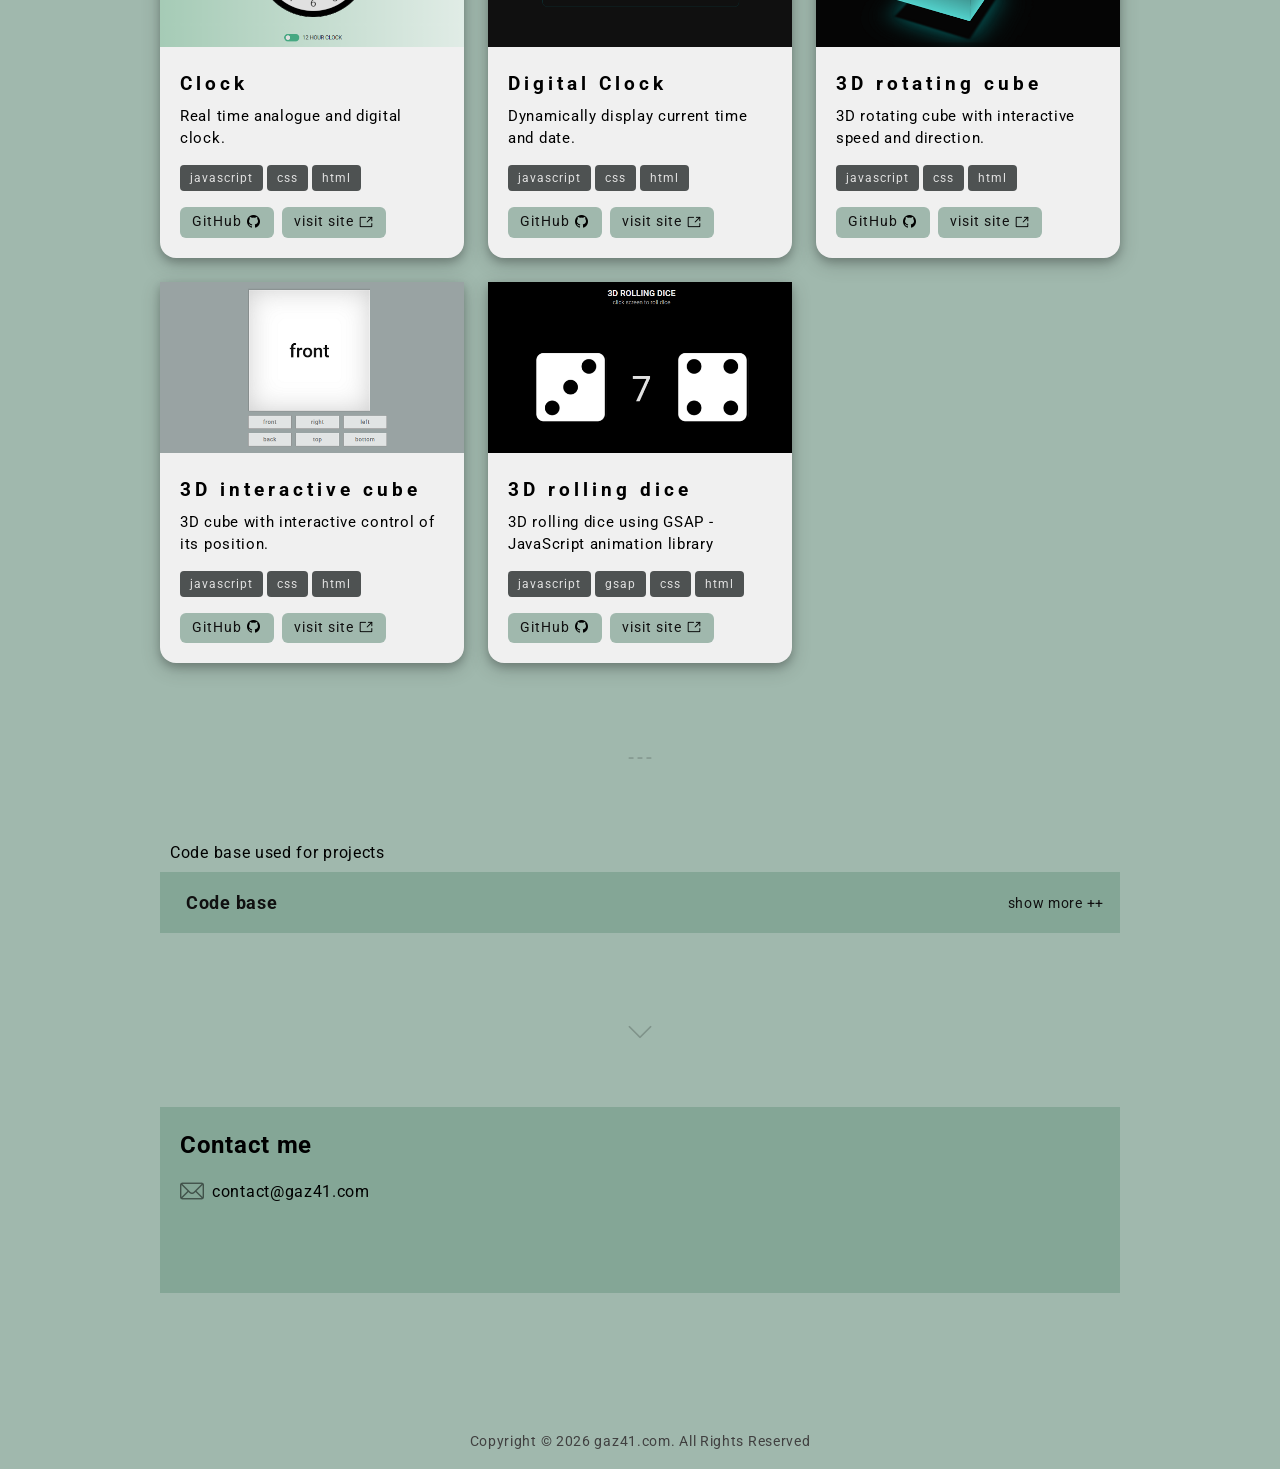
==== commit b5087203: "added brick breaker project" ====
--- a/index.html
+++ b/index.html
@@ -431,7 +431,7 @@
 
         <div class="card">
           <img
-            src="images/img-noughts-and-crosses.png"
+            src="images/img-brick-breaker.png"
             alt="Card image for noughts and crosses project"
             class="card-img"
           />
@@ -450,7 +450,7 @@
 
           <div class="code-buttons">
             <div class="btn">
-              <a href="https://github.com/gaz41/noughts-and-crosses"
+              <a href="https://github.com/gaz41/brick-breaker"
                 >GitHub
                 <img
                   src="images/icons8-github-16.png"
@@ -461,6 +461,44 @@
 
             <div class="btn">
               <a href="https://www.gaz41.com/noughts_and_crosses"
+                >visit site
+                <img
+                  src="images/open-in-new-window.png"
+                  alt="link Icon"
+                  class="img-icon"
+                />
+              </a>
+            </div>
+          </div>
+        </div>
+
+        <div class="card">
+          <img
+            src="images/img-brick-breaker.png"
+            alt="Card image for noughts and crosses project"
+            class="card-img"
+          />
+          <h3 class="card-title">Brick Breaker Game</h3>
+          <div class="content">Game played xxxxxx</div>
+          <div class="tools">
+            <div class="tool">javascript</div>
+            <div class="tool">css</div>
+            <div class="tool">html</div>
+          </div>
+
+          <div class="code-buttons">
+            <div class="btn">
+              <a href="https://github.com/gaz41/brick-breaker"
+                >GitHub
+                <img
+                  src="images/icons8-github-16.png"
+                  alt="github icon"
+                  class="img-icon"
+              /></a>
+            </div>
+
+            <div class="btn">
+              <a href="https://www.gaz41.com/brick-breaker"
                 >visit site
                 <img
                   src="images/open-in-new-window.png"
@@ -1120,6 +1158,43 @@
 
           <div class="card">
             <img
+              src="images/img-flip-card.png"
+              alt="Card image for code-base"
+              class="card-img"
+            />
+            <h3 class="card-title">flip card</h3>
+            <div class="content">Hover over card to flip it.</div>
+            <div class="tools">
+              <div class="tool">css</div>
+              <div class="tool">html</div>
+            </div>
+
+            <div class="code-buttons">
+              <div class="btn">
+                <a href="https://github.com/gaz41/flip-card"
+                  >GitHub
+                  <img
+                    src="images/icons8-github-16.png"
+                    alt="github icon"
+                    class="img-icon"
+                /></a>
+              </div>
+
+              <div class="btn">
+                <a href="https://www.gaz41.com/code_base/flip-card"
+                  >visit site
+                  <img
+                    src="images/open-in-new-window.png"
+                    alt="link Icon"
+                    class="img-icon"
+                  />
+                </a>
+              </div>
+            </div>
+          </div>
+
+          <div class="card">
+            <img
               src="images/img-copyright-notice.png"
               alt="Card image for code-base"
               class="card-img"
@@ -1148,47 +1223,6 @@
 
               <div class="btn">
                 <a href="https://www.gaz41.com/code_base/copyright_notice"
-                  >visit site
-                  <img
-                    src="images/open-in-new-window.png"
-                    alt="link Icon"
-                    class="img-icon"
-                  />
-                </a>
-              </div>
-            </div>
-          </div>
-
-          <div class="card">
-            <img
-              src="images/img3.png"
-              alt="Card image for code-base"
-              class="card-img"
-            />
-            <h3 class="card-title">code-base ++</h3>
-            <div class="content">
-              Lorem ipsum dolor sit amet consectetur adipisicing elit. Nostrum,
-              ullam tempora!
-            </div>
-            <div class="tools">
-              <div class="tool">javascript</div>
-              <div class="tool">css</div>
-              <div class="tool">html</div>
-            </div>
-
-            <div class="code-buttons">
-              <div class="btn">
-                <a href="https://github.com/gaz41/"
-                  >GitHub
-                  <img
-                    src="images/icons8-github-16.png"
-                    alt="github icon"
-                    class="img-icon"
-                /></a>
-              </div>
-
-              <div class="btn">
-                <a href="https://www.gaz41.com/"
                   >visit site
                   <img
                     src="images/open-in-new-window.png"
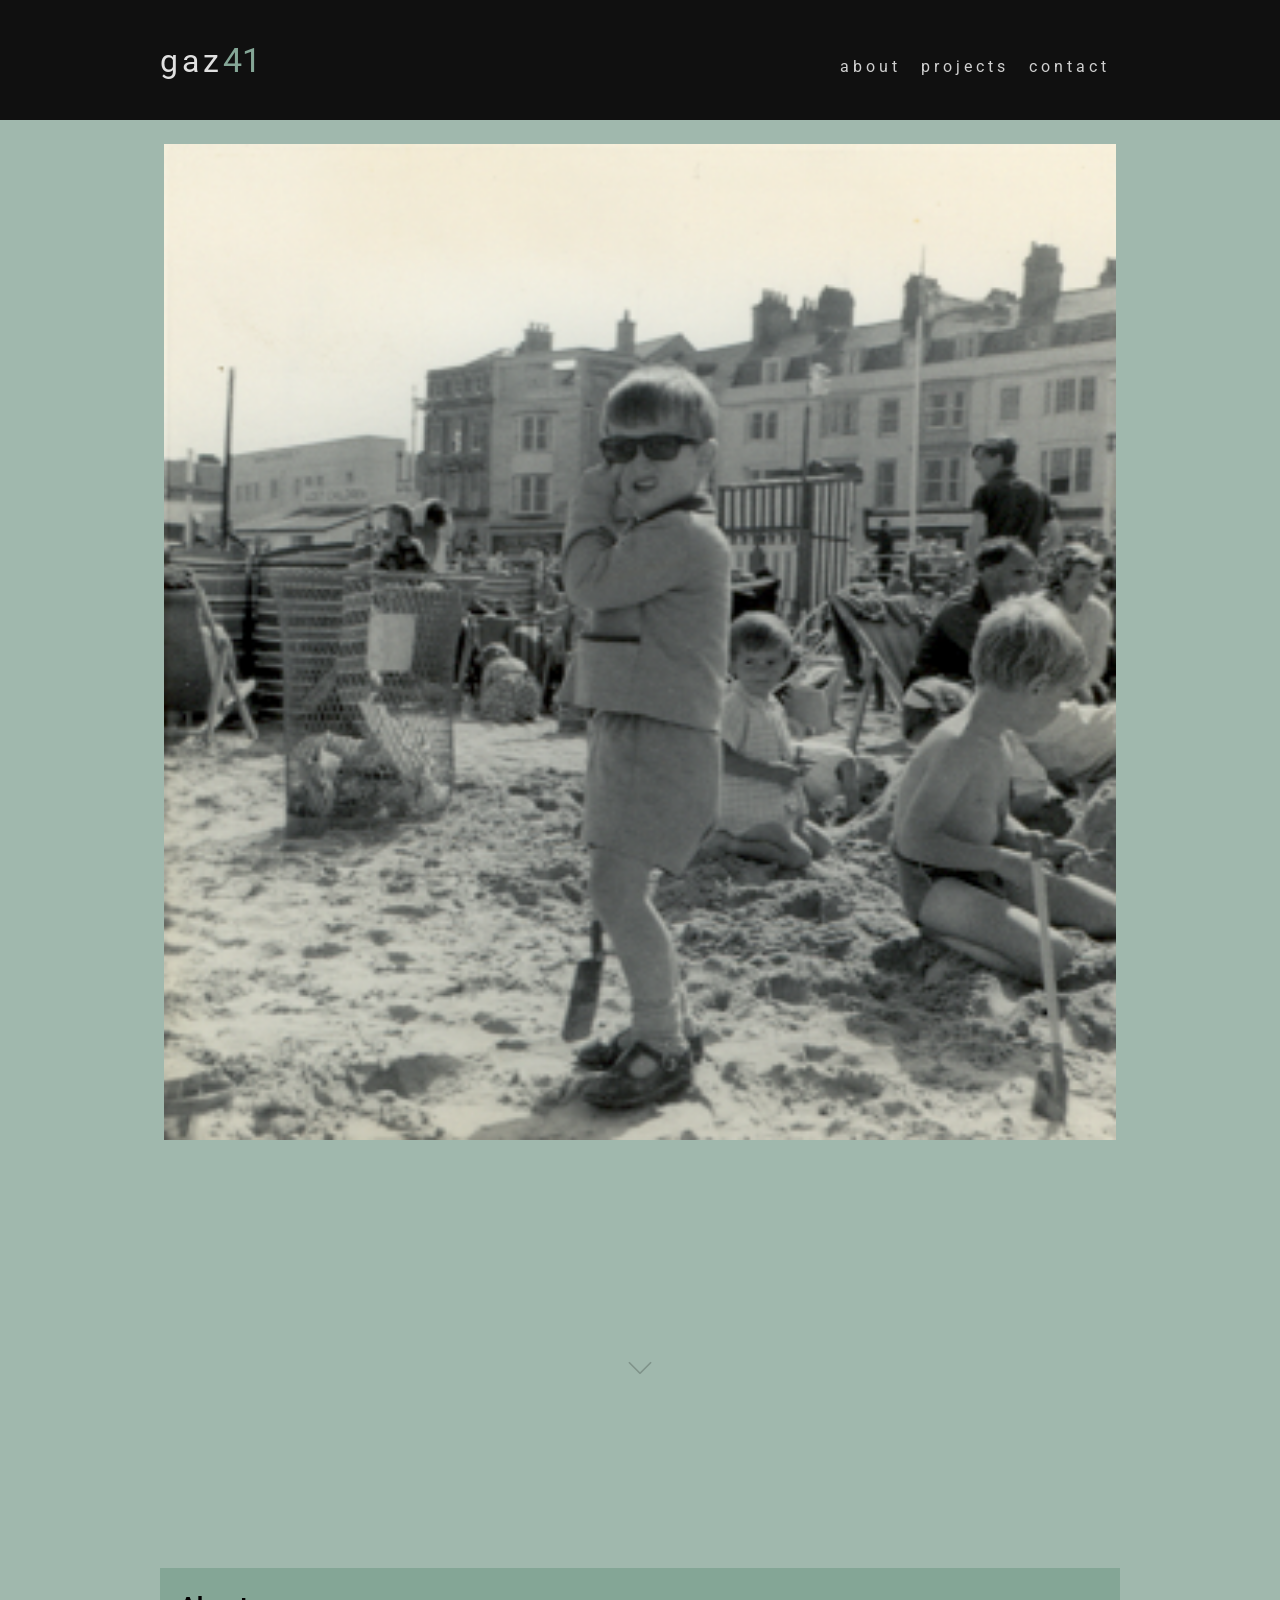
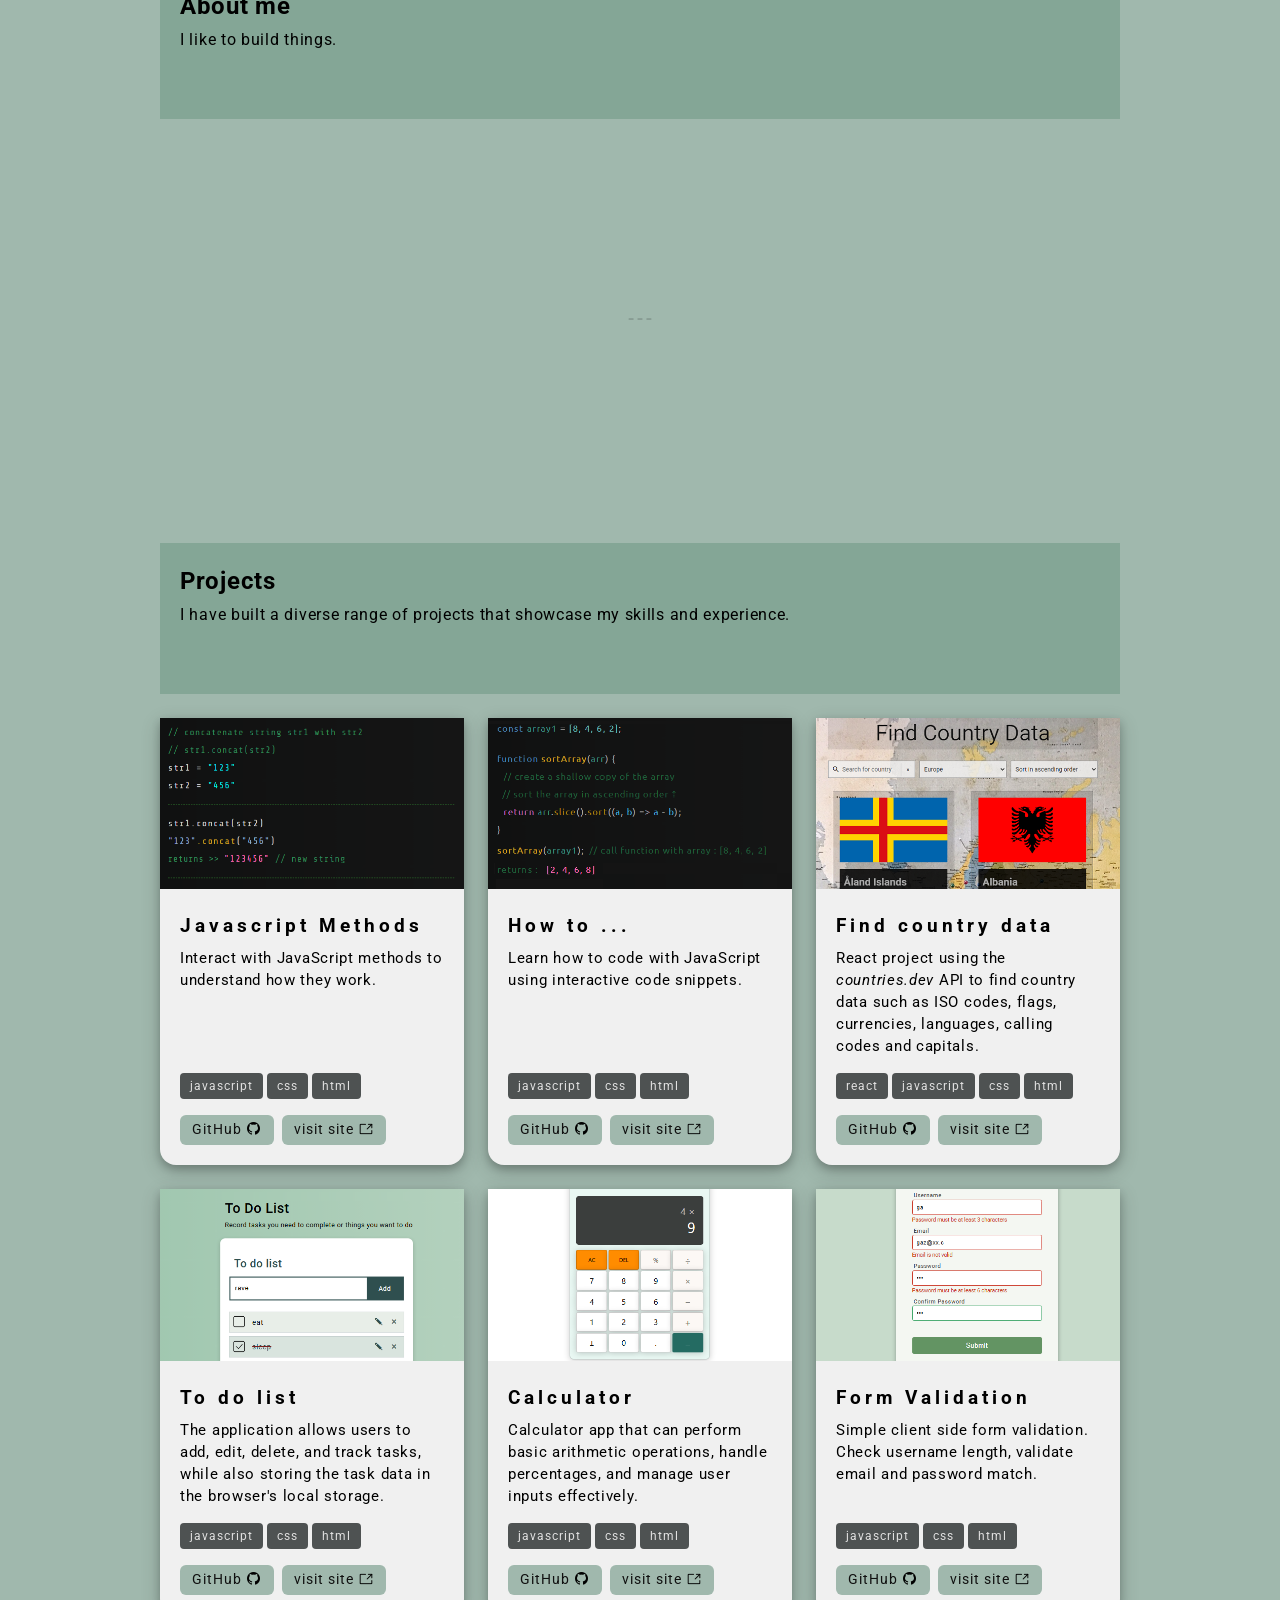
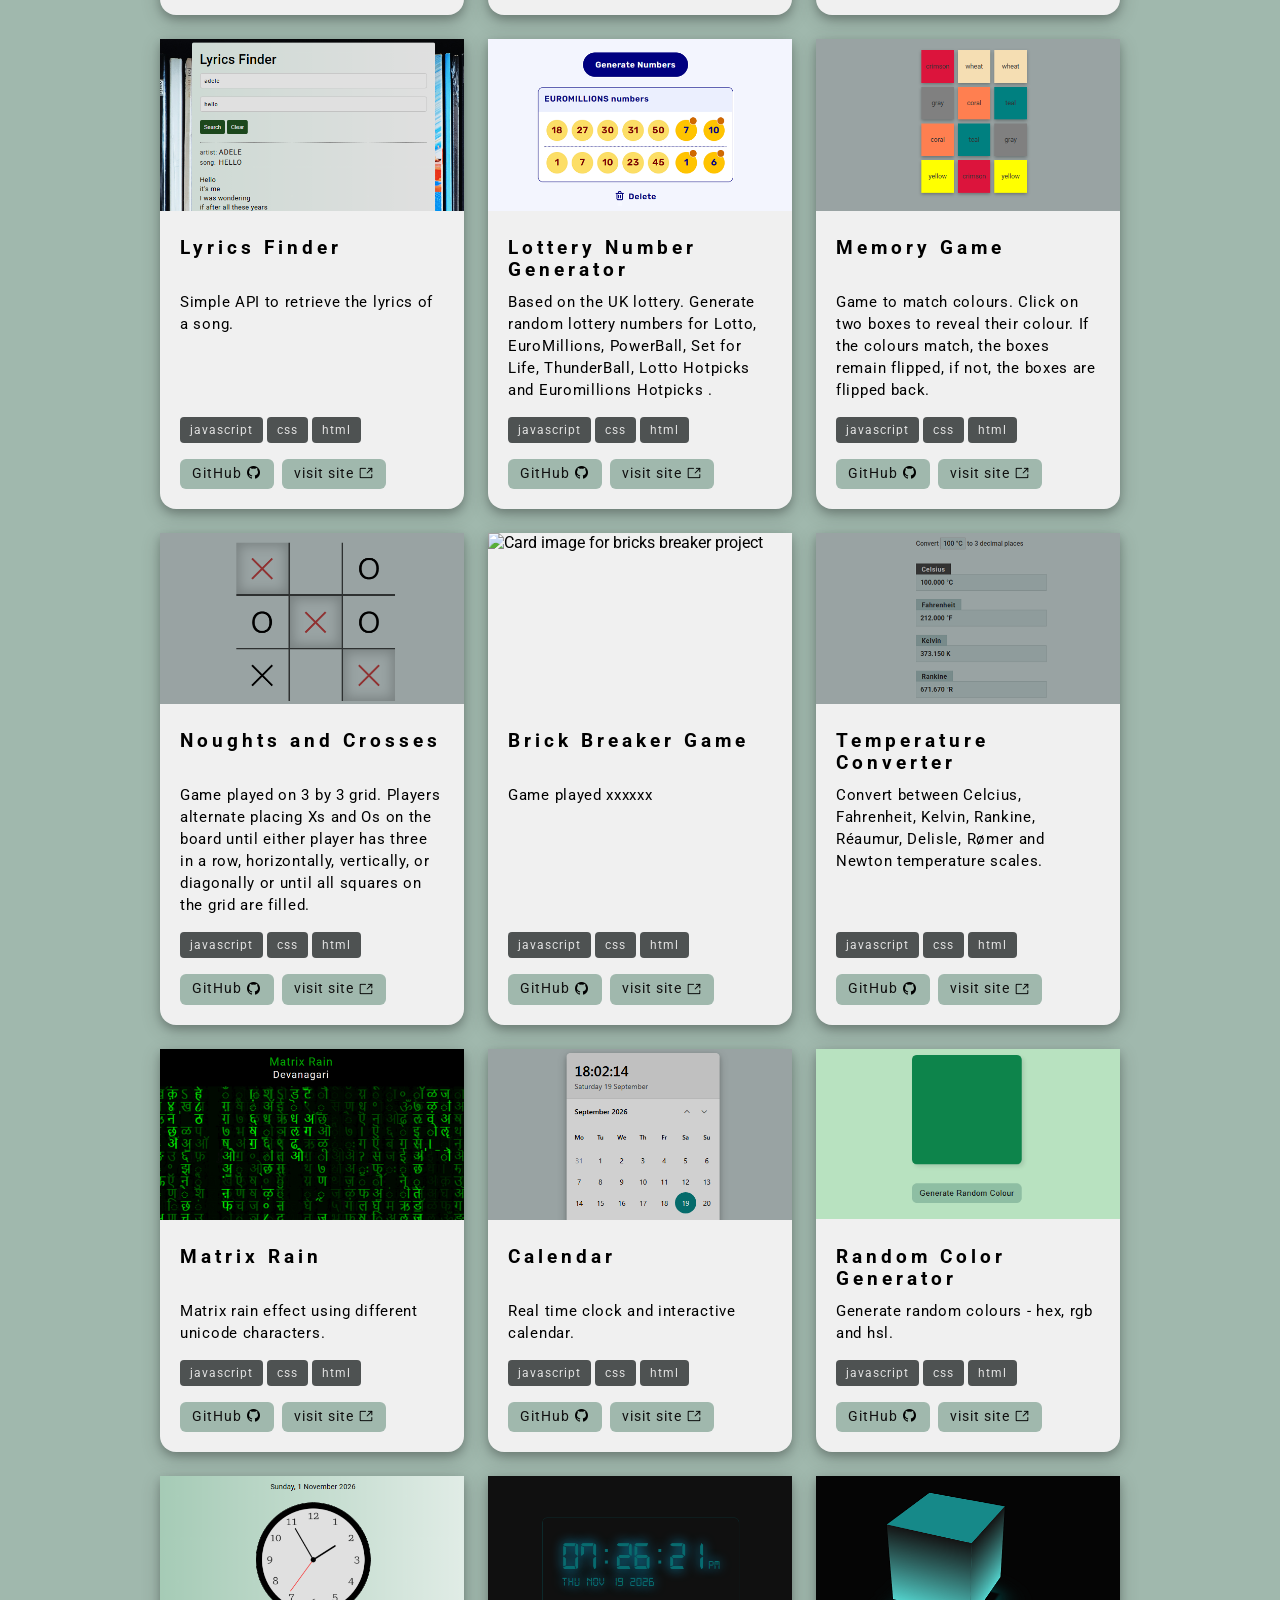
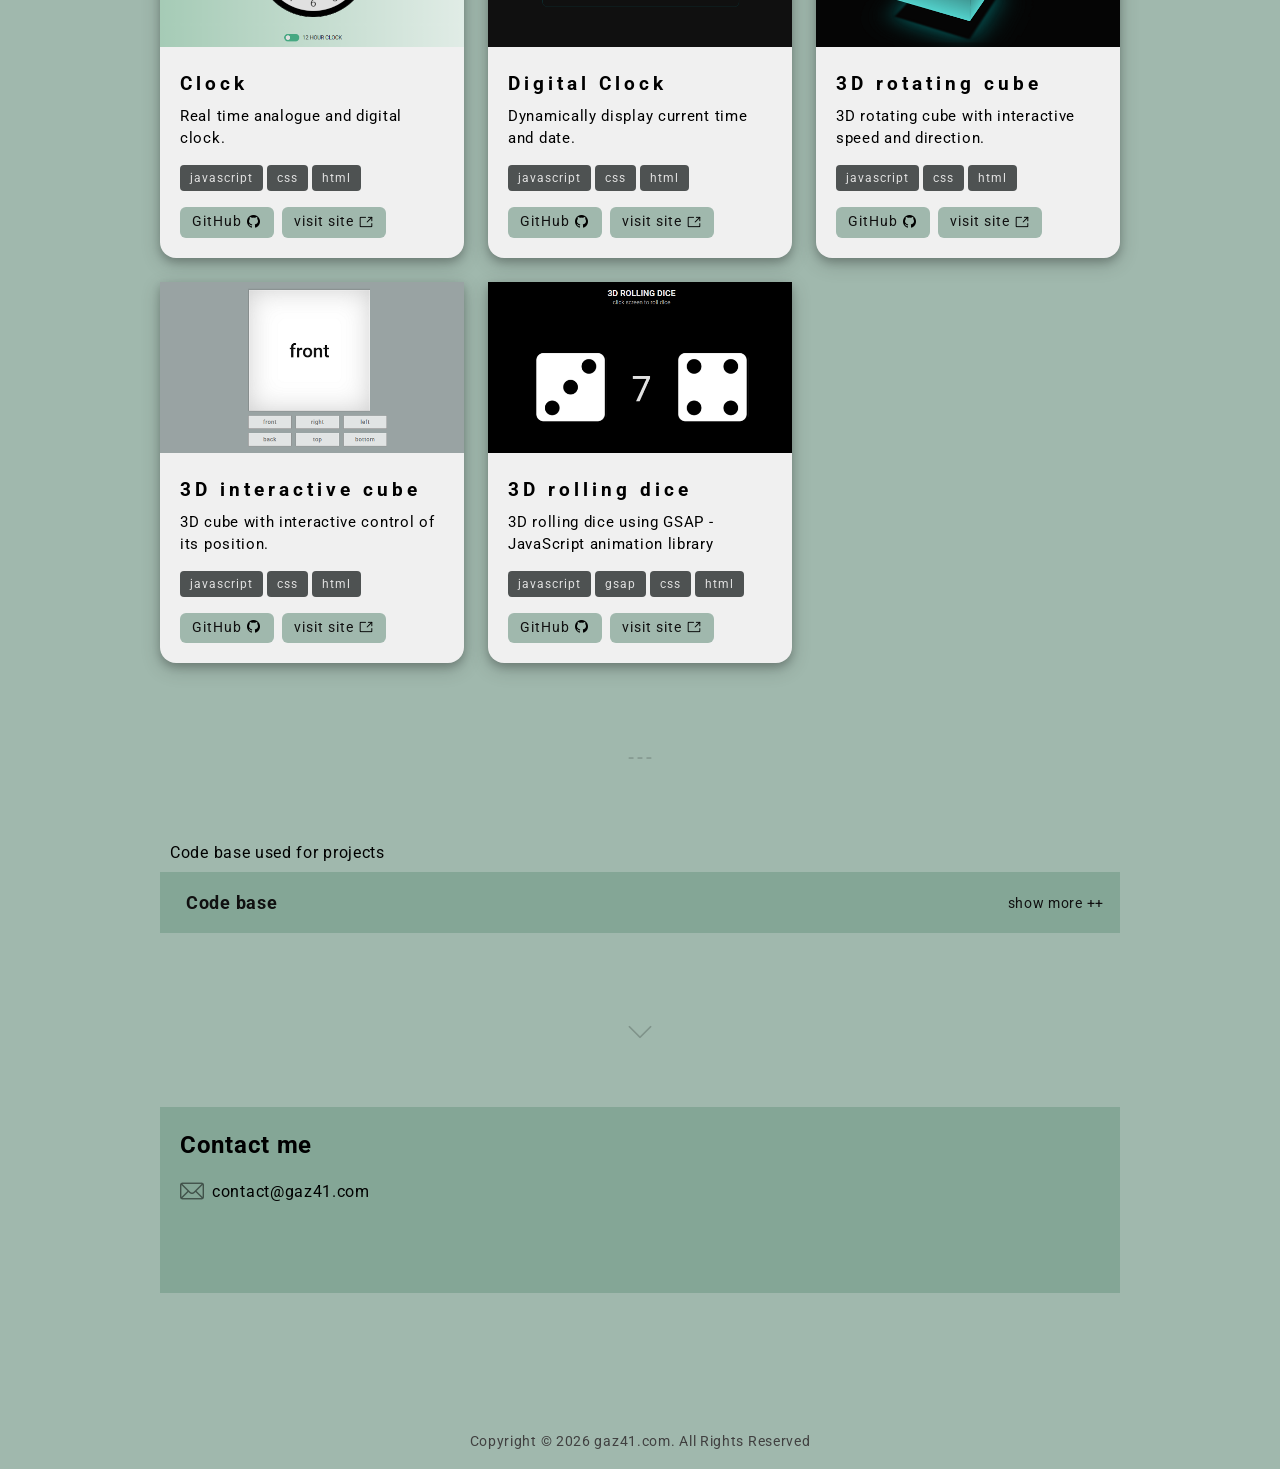
==== commit 7d78d88f: "brick breaker update 2" ====
--- a/index.html
+++ b/index.html
@@ -431,7 +431,7 @@
 
         <div class="card">
           <img
-            src="images/img-brick-breaker.png"
+            src="images/img-noughts-and-crosses.png"
             alt="Card image for noughts and crosses project"
             class="card-img"
           />
@@ -450,7 +450,7 @@
 
           <div class="code-buttons">
             <div class="btn">
-              <a href="https://github.com/gaz41/brick-breaker"
+              <a href="https://github.com/gaz41/noughts_and_crosses"
                 >GitHub
                 <img
                   src="images/icons8-github-16.png"
@@ -475,7 +475,7 @@
         <div class="card">
           <img
             src="images/img-brick-breaker.png"
-            alt="Card image for noughts and crosses project"
+            alt="Card image for bricks breaker project"
             class="card-img"
           />
           <h3 class="card-title">Brick Breaker Game</h3>
